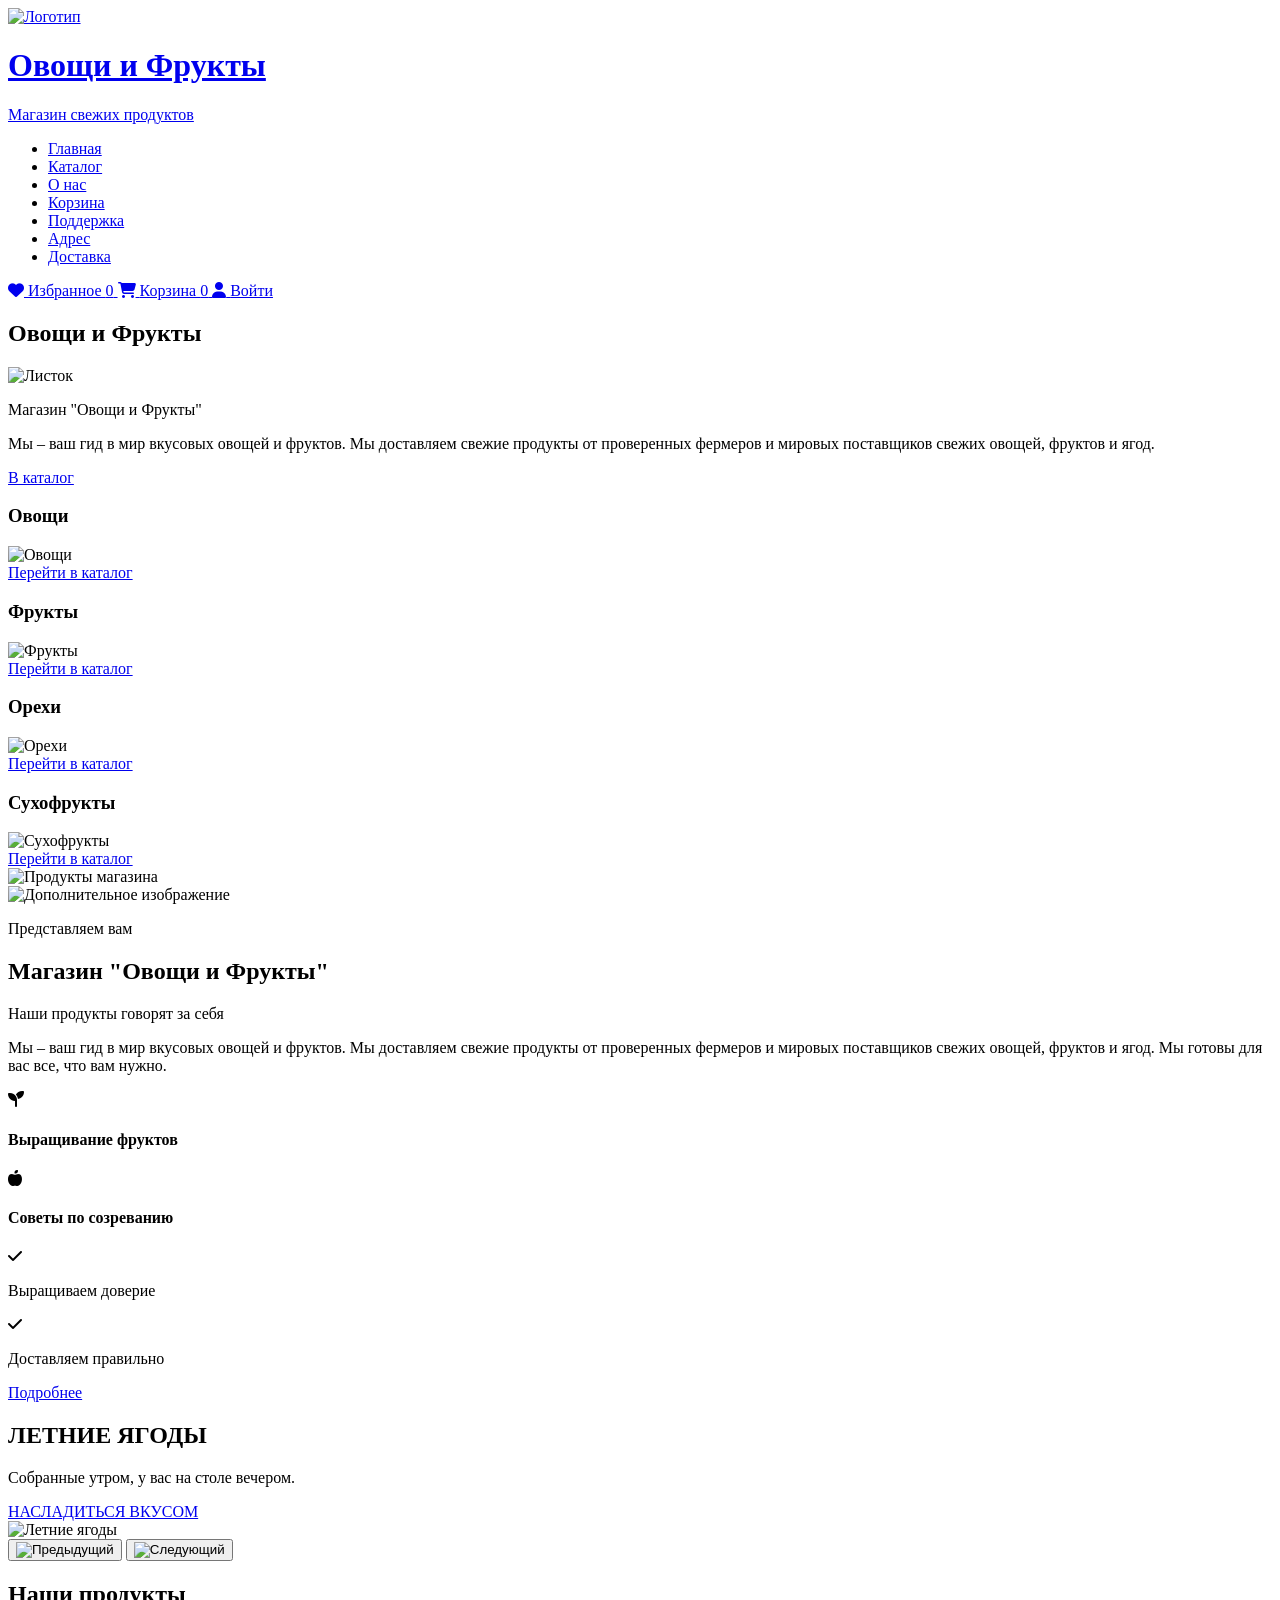
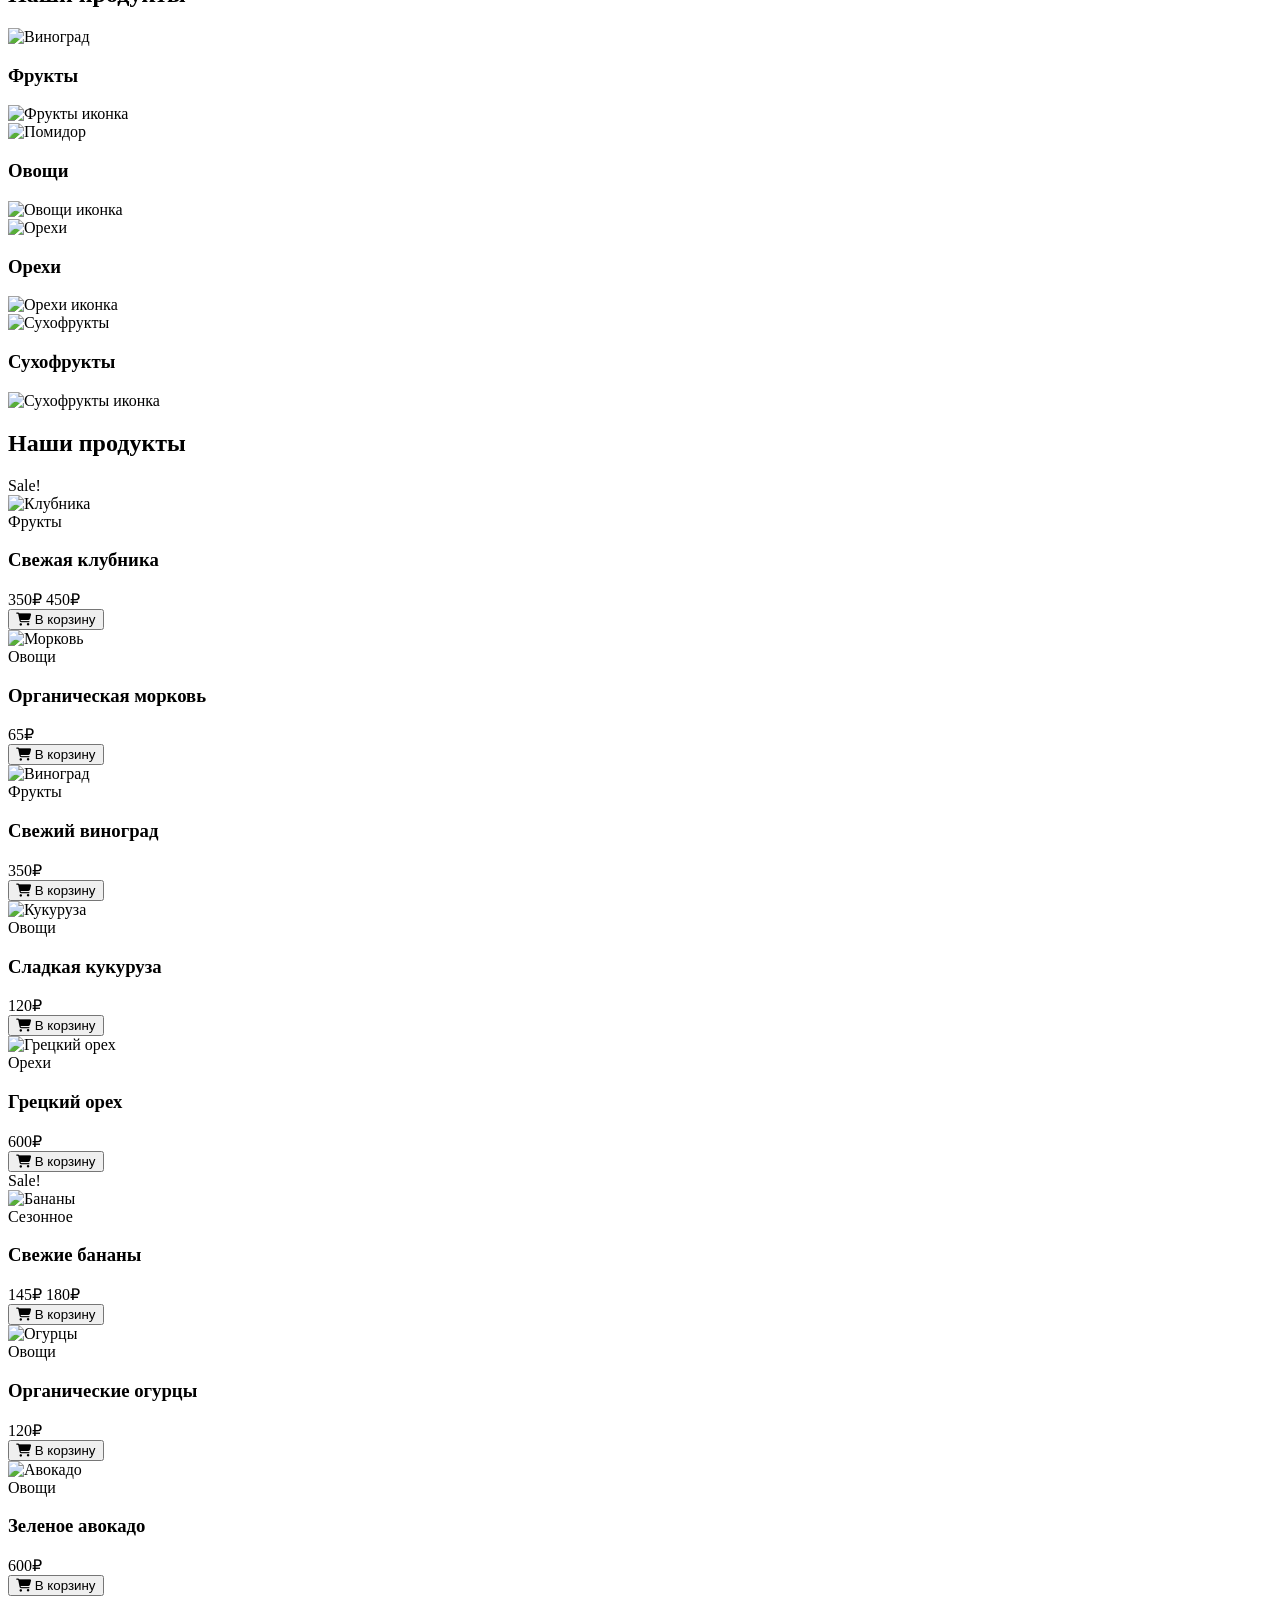
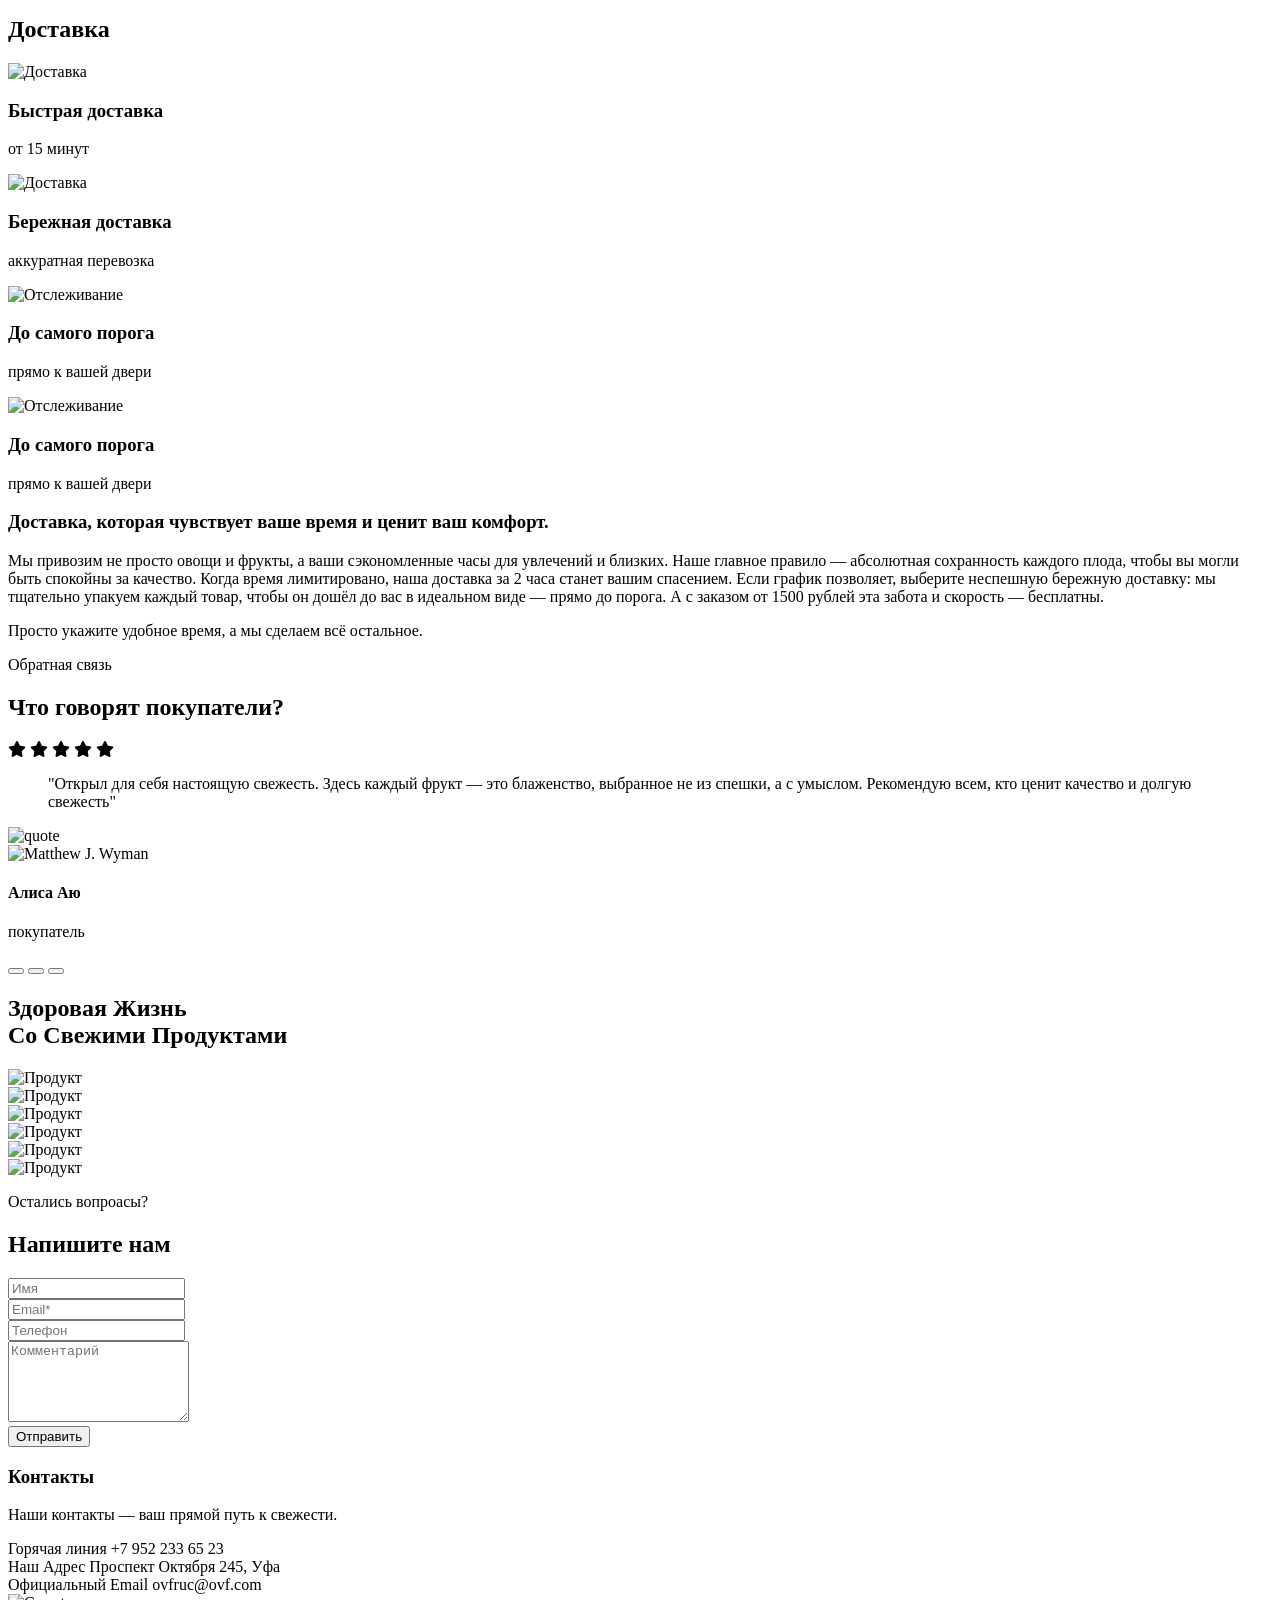
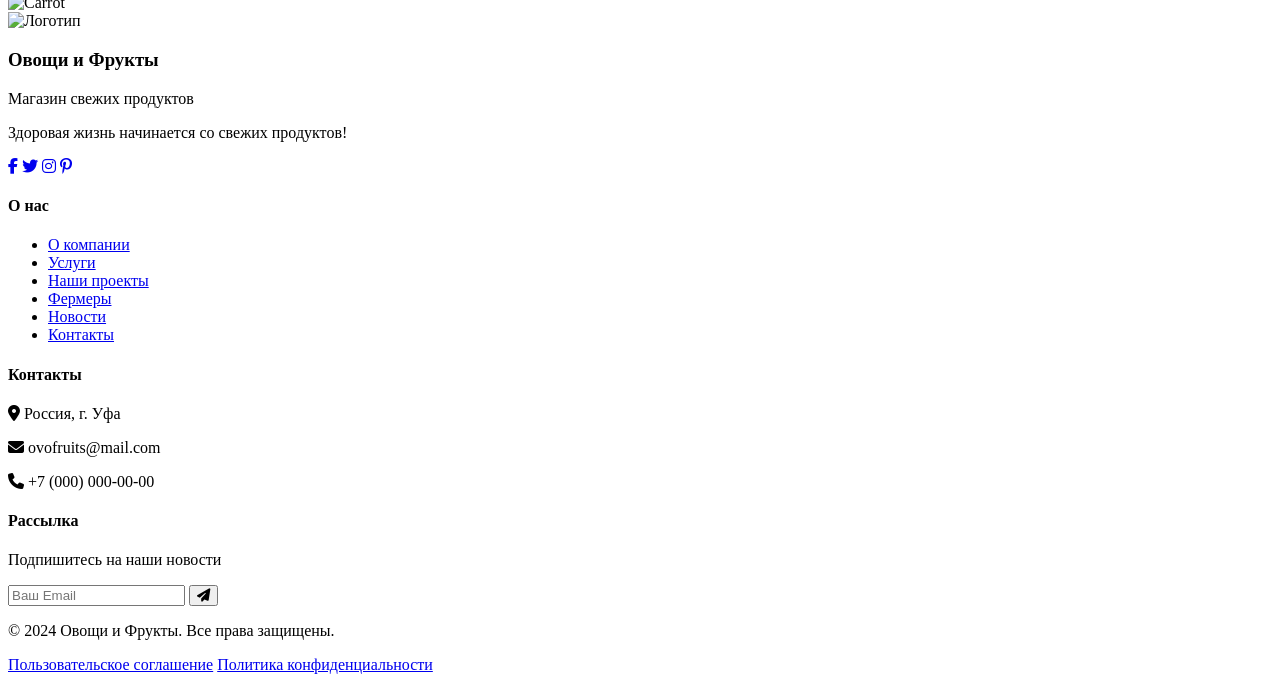
==== index.html @ 4b937d41 "Add files via upload" ====
<!DOCTYPE html>
<html lang="ru">

<head>
    <meta charset="UTF-8">
    <meta name="viewport" content="width=device-width, initial-scale=1.0">
    <title>Овощи и Фрукты - Магазин свежих продуктов</title>
    <link rel="stylesheet" href="css/style.css">
    
    <link rel="preconnect" href="https://fonts.googleapis.com">
    <link rel="preconnect" href="https://fonts.gstatic.com" crossorigin>
    <link
        href="https://fonts.googleapis.com/css2?family=Manrope:wght@300;400;500;600;700;800&family=Playfair+Display:wght@700&family=Caveat&family=Pacifico&family=IBM+Plex+Mono:ital,wght@1,500&family=Shadows+Into+Light+Two&family=Outfit:wght@400;500;600;700&family=JetBrains+Mono:wght@400;500;700&family=Literata:wght@600&display=swap"
        rel="stylesheet">
    <link rel="stylesheet" href="https://cdnjs.cloudflare.com/ajax/libs/font-awesome/6.4.0/css/all.min.css">
</head>

<body>
    <!-- Шапка сайта -->
    <header class="header">
        <div class="container">
            <!-- Верхняя панель с контактами
            <div class="top-bar">
                <div class="contact-info">
                    <div class="contact-item">
                        <div class="contact-icon">
                            <i class="fas fa-phone"></i>
                        </div>
                        <div class="contact-text">
                            <p class="contact-label">Call anytime</p>
                            <p class="contact-value">+7 (000) 000-00-00</p>
                        </div>
                    </div>

                    <div class="contact-item">
                        <div class="contact-icon">
                            <i class="fas fa-envelope"></i>
                        </div>
                        <div class="contact-text">
                            <p class="contact-label">Send email</p>
                            <p class="contact-value">ovofruits@mail.com</p>
                        </div>
                    </div>

                    <div class="contact-item">
                        <div class="contact-icon">
                            <i class="fas fa-map-marker-alt"></i>
                        </div>
                        <div class="contact-text">
                            <p class="contact-label">380 St Kilda Road</p>
                            <p class="contact-value">Россия, г. Уфа</p>
                        </div>
                    </div>
                </div>

                <div class="header-icons">
                    <a href="#" class="icon-link"><i class="fab fa-facebook-f"></i></a>
                    <a href="#" class="icon-link"><i class="fab fa-twitter"></i></a>
                    <a href="#" class="icon-link"><i class="fab fa-instagram"></i></a>
                    <a href="#" class="icon-link"><i class="fab fa-pinterest-p"></i></a>
                </div>
            </div> -->

             <!-- Основная навигация -->
            <div class="main-nav">
                <a href="index.html" class="logo">
                    <div class="logo-image">
                        <img src="img/logo.png" alt="Логотип">
                    </div>
                    <div class="logo-text">
                        <h1 class="logo-title">Овощи и Фрукты</h1>
                        <p class="logo-subtitle">Магазин свежих продуктов</p>
                    </div>
                </a>

                <nav class="nav-menu">
                    <ul>
                        <li><a href="index.html">Главная</a></li>
                        <li><a href="catalog.html" class="active">Каталог</a></li>
                        <li><a href="#">О нас</a></li>
                        <li><a href="#">Корзина</a></li>
                        <li><a href="#">Поддержка</a></li>
                        <li><a href="#">Адрес</a></li>
                        <li><a href="#">Доставка</a></li>
                    </ul>
                </nav>

                <div class="user-actions">
                    <a href="#" class="action-link">
                        <i class="fas fa-heart"></i>
                        <span>Избранное <span class="wishlist-count">0</span></span>
                    </a>
                    <a href="#" class="action-link">
                        <i class="fas fa-shopping-cart"></i>
                        <span>Корзина <span class="cart-count">0</span></span>
                    </a>
                    <a href="#" class="action-link">
                        <i class="fas fa-user"></i>
                        <span>Войти</span>
                    </a>
                </div>
            </div>
        </div>
           
    </header>

   <!-- Главный экран -->
<section class="hero">
    <div class="hero-image-overlay"></div>
    <div class="container">
        <div class="hero-content">
            <h2 class="hero-title">Овощи и Фрукты</h2>
            <div class="hero-decoration">
                <img src="img/leaf.png" alt="Листок" class="leaf">
            </div>
            <p class="hero-subtitle">Магазин "Овощи и Фрукты"</p>
            <p class="hero-description">
                Мы – ваш гид в мир вкусовых овощей и фруктов. Мы доставляем свежие продукты от проверенных фермеров
                и мировых поставщиков свежих овощей, фруктов и ягод.
            </p>
            <a href="catalog.html" class="btn btn-primary">В каталог</a>
        </div>
    </div>
    <div class="hero-decoration-line"></div>
</section>

    <!-- Категории товаров -->
    <section class="categories">
        <div class="container">
            <div class="category-grid">
                <div class="category-card">
                    <h3 class="category-title">Овощи</h3>
                    <div class="category-image">
                        <img src="img/ovoshi.png" alt="Овощи">
                    </div>
                    <a href="catalog.html" class="category-link">Перейти в каталог</a>
                </div>

                <div class="category-card">
                    <h3 class="category-title">Фрукты</h3>
                    <div class="category-image">
                        <img src="img/fructi.png" alt="Фрукты">
                    </div>
                    <a href="catalog.html" class="category-link">Перейти в каталог</a>
                </div>

                <div class="category-card">
                    <h3 class="category-title">Орехи</h3>
                    <div class="category-image">
                        <img src="img/orehi.png" alt="Орехи">
                    </div>
                    <a href="catalog.html" class="category-link">Перейти в каталог</a>
                </div>

                <div class="category-card">
                    <h3 class="category-title">Сухофрукты</h3>
                    <div class="category-image">
                        <img src="img/suhofructi.png" alt="Сухофрукты">
                    </div>
                    <a href="catalog.html" class="category-link">Перейти в каталог</a>
                </div>
            </div>
        </div>
    </section>

    <!-- Раздел "Магазин Овощи и Фрукты" -->
    <section class="about-shop">
        <div class="container">
            <div class="about-shop-content">
                <div class="about-images">
                    <div class="main-image">
                        <img src="img/entrance.png" alt="Продукты магазина">
                    </div>
                    <div class="secondary-image">
                        <img src="img/ent2.png" alt="Дополнительное изображение">
                    </div>
                </div>

                <div class="about-text">
                    <p class="pre-heading">Представляем вам</p>
                    <h2 class="section-title">Магазин "Овощи и Фрукты"</h2>
                    <p class="sub-heading">Наши продукты говорят за себя</p>
                    <p class="description">
                        Мы – ваш гид в мир вкусовых овощей и фруктов. Мы доставляем свежие продукты от проверенных
                        фермеров и мировых поставщиков свежих овощей, фруктов и ягод. Мы готовы для вас все, что вам
                        нужно.
                    </p>

                    <div class="features">
                        <div class="feature">
                            <div class="feature-icon">
                                <i class="fas fa-seedling"></i>
                            </div>
                            <div class="feature-text">
                                <h4>Выращивание фруктов</h4>
                            </div>
                        </div>

                        <div class="feature">
                            <div class="feature-icon">
                                <i class="fas fa-apple-alt"></i>
                            </div>
                            <div class="feature-text">
                                <h4>Советы по созреванию</h4>
                            </div>
                        </div>
                    </div>

                    <div class="advantages">
                        <div class="advantage">
                            <div class="advantage-icon">
                                <i class="fas fa-check"></i>
                            </div>
                            <p>Выращиваем доверие</p>
                        </div>
                        <div class="advantage">
                            <div class="advantage-icon">
                                <i class="fas fa-check"></i>
                            </div>
                            <p>Доставляем правильно</p>
                        </div>
                    </div>

                    <a href="#" class="btn btn-secondary">Подробнее</a>
                </div>
            </div>
        </div>
    </section>

<!-- Слайдер "Летние ягоды" -->
<section class="berries-slider">
    <div class="container">
        <div class="slider-wrapper">
            <!-- Зеленая рамка -->
            <div class="slider-frame"></div>
            
            <!-- Красный блок с текстом -->
            <div class="slider-red-block">
                <h2 class="slider-title">ЛЕТНИЕ ЯГОДЫ</h2>
                <p class="slider-subtitle">Собранные утром, у вас на столе вечером.</p>
                <div class="slider-button">
                    <a href="#" class="slider-btn">НАСЛАДИТЬСЯ ВКУСОМ</a>
                </div>
            </div>
            
            <!-- Изображение ягод -->
            <div class="slider-image">
                <img src="img/yafody.png" alt="Летние ягоды">
            </div>
            
            <!-- Стрелки управления -->
            <button class="slider-arrow slider-arrow-left">
                <img src="img/arrow.png" alt="Предыдущий">
            </button>
            <button class="slider-arrow slider-arrow-right">
                <img src="img/arrow.png" alt="Следующий">
            </button>
            
            <!-- Точки навигации -->
            <div class="slider-dots">
                <span class="dot active"></span>
                <span class="dot"></span>
                <span class="dot"></span>
            </div>
        </div>
    </div>
</section>

    <!-- Наши продукты -->
<section class="our-products-categories">
    <div class="container">
        <h2 class="products-categories-title">Наши продукты</h2>

        <div class="products-categories-grid">
            <!-- Фрукты -->
            <div class="product-category-card" onclick="window.location.href='catalog_fruit.html'">
                <img src="img/our_fruit.png" alt="Виноград">
                <div class="category-overlay-top"></div>
                <div class="category-overlay">
                    <h3>Фрукты</h3>
                </div>
                <div class="category-icon-small">
                    <img src="img/виногр_иконка.png" alt="Фрукты иконка">
                </div>
            </div>

            <!-- Овощи -->
            <div class="product-category-card" onclick="window.location.href='catalog-vegetables.html'">
                <img src="img/our_veg.png" alt="Помидор">
                <div class="category-overlay-top"></div>
                <div class="category-overlay">
                    <h3>Овощи</h3>
                </div>
                <div class="category-icon-small">
                    <img src="img/помидор_иконка.png" alt="Овощи иконка">
                </div>
            </div>

            <!-- Орехи -->
            <div class="product-category-card" onclick="window.location.href='catalog_nuts.html'">
                <img src="img/our_nuts.png" alt="Орехи">
                <div class="category-overlay-top"></div>
                <div class="category-overlay">
                    <h3>Орехи</h3>
                </div>
                <div class="category-icon-small">
                    <img src="img/иконка_орех.png" alt="Орехи иконка">
                </div>
            </div>

            <!-- Сухофрукты -->
            <div class="product-category-card" onclick="window.location.href='catalog_dried.html'">
                <img src="img/our_df.png" alt="Сухофрукты">
                <div class="category-overlay-top"></div>
                <div class="category-overlay">
                    <h3>Сухофрукты</h3>
                </div>
                <div class="category-icon-small">
                    <img src="img/иконка_инжир_сушеный.png" alt="Сухофрукты иконка">
                </div>
            </div>
        </div>
    </div>
</section>

    

    <!-- Раздел "Товары недели" -->
<section class="our-products">
    <div class="container">
        <h2 class="section-title-large">Наши продукты</h2>

        <div class="products-grid">
            <!-- Продукт 1 -->
            <div class="product-card">
                <div class="product-badge">Sale!</div>
                <div class="product-image">
                    <img src="img/prod_strawberry.png" alt="Клубника">
                </div>
                <div class="product-category">Фрукты</div>
                <h3 class="product-name">Свежая клубника</h3>
                <div class="product-price">
                    <span class="current-price">350₽</span>
                    <span class="old-price">450₽</span>
                </div>
                <button class="btn-product" onclick="addToCart(1, 'Свежая клубника', 350)">
                    <i class="fas fa-shopping-cart"></i> В корзину
                </button>
            </div>

            <!-- Продукт 2 -->
            <div class="product-card">
                <div class="product-image">
                    <img src="img/prod_carr.png" alt="Морковь">
                </div>
                <div class="product-category">Овощи</div>
                <h3 class="product-name">Органическая морковь</h3>
                <div class="product-price">
                    <span class="current-price">65₽</span>
                </div>
                <button class="btn-product" onclick="addToCart(2, 'Органическая морковь', 65)">
                    <i class="fas fa-shopping-cart"></i> В корзину
                </button>
            </div>

            <!-- Продукт 3 -->
            <div class="product-card">
                <div class="product-image">
                    <img src="img/prod_grape.png" alt="Виноград">
                </div>
                <div class="product-category">Фрукты</div>
                <h3 class="product-name">Свежий виноград</h3>
                <div class="product-price">
                    <span class="current-price">350₽</span>
                </div>
                <button class="btn-product" onclick="addToCart(3, 'Свежий виноград', 350)">
                    <i class="fas fa-shopping-cart"></i> В корзину
                </button>
            </div>

            <!-- Продукт 4 -->
            <div class="product-card">
                <div class="product-image">
                    <img src="img/prod_kukuruz.png" alt="Кукуруза">
                </div>
                <div class="product-category">Овощи</div>
                <h3 class="product-name">Сладкая кукуруза</h3>
                <div class="product-price">
                    <span class="current-price">120₽</span>
                </div>
                <button class="btn-product" onclick="addToCart(4, 'Сладкая кукуруза', 120)">
                    <i class="fas fa-shopping-cart"></i> В корзину
                </button>
            </div>

            <!-- Продукт 5 -->
            <div class="product-card">
                <div class="product-image">
                    <img src="img/prod_nut.png" alt="Грецкий орех">
                </div>
                <div class="product-category">Орехи</div>
                <h3 class="product-name">Грецкий орех</h3>
                <div class="product-price">
                    <span class="current-price">600₽</span>
                </div>
                <button class="btn-product" onclick="addToCart(5, 'Грецкий орех', 600)">
                    <i class="fas fa-shopping-cart"></i> В корзину
                </button>
            </div>

            <!-- Продукт 6 -->
            <div class="product-card">
                <div class="product-badge">Sale!</div>
                <div class="product-image">
                    <img src="img/prod_banana.png" alt="Бананы">
                </div>
                <div class="product-category">Сезонное</div>
                <h3 class="product-name">Свежие бананы</h3>
                <div class="product-price">
                    <span class="current-price">145₽</span>
                    <span class="old-price">180₽</span>
                </div>
                <button class="btn-product" onclick="addToCart(6, 'Свежие бананы', 145)">
                    <i class="fas fa-shopping-cart"></i> В корзину
                </button>
            </div>

            <!-- Продукт 7 -->
            <div class="product-card">
                <div class="product-image">
                    <img src="img/prod_cucumber.png" alt="Огурцы">
                </div>
                <div class="product-category">Овощи</div>
                <h3 class="product-name">Органические огурцы</h3>
                <div class="product-price">
                    <span class="current-price">120₽</span>
                </div>
                <button class="btn-product" onclick="addToCart(7, 'Органические огурцы', 120)">
                    <i class="fas fa-shopping-cart"></i> В корзину
                </button>
            </div>

            <!-- Продукт 8 -->
            <div class="product-card">
                <div class="product-image">
                    <img src="img/prod_avak.png" alt="Авокадо">
                </div>
                <div class="product-category">Овощи</div>
                <h3 class="product-name">Зеленое авокадо</h3>
                <div class="product-price">
                    <span class="current-price">600₽</span>
                </div>
                <button class="btn-product" onclick="addToCart(8, 'Зеленое авокадо', 600)">
                    <i class="fas fa-shopping-cart"></i> В корзину
                </button>
            </div>
        </div>
    </div>
</section>


    <!-- Раздел "Доставка" -->
    <section class="delivery">
        <div class="container">
            <h2 class="section-title-decorative">Доставка</h2>

            <div class="delivery-content">
                <div class="delivery-features">
                    <div class="delivery-feature">
                        <div class="feature-icon-large">
                            <img src="img/dost3.png" alt="Доставка">
                        </div>
                        <div class="feature-text-box">
                            <h3>Быстрая доставка</h3>
                            <p>от 15 минут</p>
                        </div>
                    </div>

                    <div class="delivery-feature">
                        <div class="feature-icon-large">
                            <img src="img/dost1.png" alt="Доставка">
                        </div>
                        <div class="feature-text-box">
                            <h3>Бережная доставка</h3>
                            <p>аккуратная перевозка</p>
                        </div>
                    </div>

                    <div class="delivery-feature">
                        <div class="feature-icon-large">
                            <img src="img/dost2.png" alt="Отслеживание">
                        </div>
                        <div class="feature-text-box">
                            <h3>До самого порога</h3>
                            <p>прямо к вашей двери</p>
                        </div>
                    </div>
                    <div class="delivery-feature">
                        <div class="feature-icon-large">
                            <img src="img/dost4.png" alt="Отслеживание">
                        </div>
                        <div class="feature-text-box">
                            <h3>До самого порога</h3>
                            <p>прямо к вашей двери</p>
                        </div>
                    </div>
                </div>

                <div class="delivery-description">
                    <h3>Доставка, которая чувствует ваше время и ценит ваш комфорт.</h3>
                    <p>
                        Мы привозим не просто овощи и фрукты, а ваши сэкономленные часы для увлечений и близких.
                        Наше главное правило — абсолютная сохранность каждого плода, чтобы вы могли быть спокойны за
                        качество.
                        Когда время лимитировано, наша доставка за 2 часа станет вашим спасением.
                        Если график позволяет, выберите неспешную бережную доставку: мы тщательно упакуем каждый товар,
                        чтобы он дошёл до вас в идеальном виде — прямо до порога.
                        А с заказом от 1500 рублей эта забота и скорость — бесплатны.
                    </p>

                    <div class="delivery-cta">
                        <p>Просто укажите удобное время, а мы сделаем всё остальное.</p>
                    </div>
                </div>
            </div>
        </div>
    </section>

   <!-- Отзывы покупателей -->
<section class="testimonials">
    <div class="container">
        <p class="testimonials-subtitle">Обратная связь</p>
        <h2 class="testimonials-title">Что говорят покупатели?</h2>

        <div class="testimonial-carousel">
            <div class="testimonial-card">
                <div class="testimonial-content">
                    <div class="testimonial-rating">
                        <i class="fas fa-star"></i>
                        <i class="fas fa-star"></i>
                        <i class="fas fa-star"></i>
                        <i class="fas fa-star"></i>
                        <i class="fas fa-star"></i>
                    </div>
                    
                    <blockquote class="testimonial-text">
                        "Открыл для себя настоящую свежесть. Здесь каждый фрукт — это блаженство, выбранное не из спешки, а с умыслом. Рекомендую всем, кто ценит качество и долгую свежесть"
                    </blockquote>

                    <div class="testimonial-quote-icon">
                        <img src="img/quote.png" alt="quote">
                    </div>
                    
                    <div class="testimonial-author">
                        <img src="img/otzyv.png" alt="Matthew J. Wyman" class="author-image">
                        <h4 class="author-name">Алиса Аю</h4>
                        <p class="author-role">покупатель</p>
                    </div>
                </div>
            </div>

            <div class="testimonial-controls">
                <button class="control-dot active"></button>
                <button class="control-dot"></button>
                <button class="control-dot"></button>
            </div>
        </div>
    </div>
</section>

    <!-- Здоровая жизнь -->
    <section class="healthy-life">
        <div class="container">
            <h2 class="healthy-title">Здоровая Жизнь<br>Со Свежими Продуктами</h2>

            <div class="healthy-gallery">
                <div class="gallery-item">
                    <img src="img/healthy_apple.png" alt="Продукт">
                </div>
                <div class="gallery-item">
                    <img src="img/healthy_blueberry.png" alt="Продукт">
                </div>
                <div class="gallery-item">
                    <img src="img/healthy_cabbage.png" alt="Продукт">
                </div>
                <div class="gallery-item">
                    <img src="img/healthy_kukurz.png" alt="Продукт">
                </div>
                <div class="gallery-item">
                    <img src="img/healthy_orange.png" alt="Продукт">
                </div>
                <div class="gallery-item">
                    <img src="img/healthy_strawberry.png" alt="Продукт">
                </div>
            </div>
        </div>
    </section>

<!-- Контактная форма -->
<section class="contact">
    <div class="container">
        <div class="contact-wrapper">
            <!-- Левая часть с формой -->
            <div class="contact-form-box">
                <p class="contact-subtitle">Остались вопроасы?</p>
                <h2 class="contact-title">Напишите нам</h2>

                <form class="contact-form">
                    <div class="form-group">
                        <input type="text" placeholder="Имя" class="form-input">
                    </div>
                    
                    <div class="form-row">
                        <div class="form-group">
                            <input type="email" placeholder="Email*" class="form-input" required>
                        </div>
                        <div class="form-group">
                            <input type="tel" placeholder="Телефон" class="form-input">
                        </div>
                    </div>
                    
                    <div class="form-group">
                        <textarea placeholder="Комментарий" class="form-textarea" rows="5"></textarea>
                    </div>
                    
                    <button type="submit" class="btn-submit">Отправить</button>
                </form>
            </div>

            <!-- Правая часть с контактами (зеленый фон) -->
            <div class="contact-info-box">
                <div class="contact-info-content">
                    <h3 class="info-title">Контакты</h3>
                    <p class="info-description">Наши контакты — ваш прямой путь к свежести.</p>
                    
                    <div class="info-details">
                        <div class="info-item">
                            <span class="info-label">Горячая линия</span>
                            <span class="info-value">+7 952 233 65 23</span>
                        </div>
                        
                        <div class="info-item">
                            <span class="info-label">Наш Адрес</span>
                            <span class="info-value">Проспект Октября 245, Уфа</span>
                        </div>
                        
                        <div class="info-item">
                            <span class="info-label">Официальный Email</span>
                            <span class="info-value">ovfruc@ovf.com</span>
                        </div>
                    </div>
                </div>
                
                <!-- Декоративная морковка -->
                <div class="contact-decoration-carrot">
                    <img src="img//cont_carrot.png" alt="Carrot" class="carrot-image">
                </div>
                
               
            </div>
        </div>
    </div>
</section>


    <!-- Подвал -->
    <footer class="footer">
        <div class="container">
            <div class="footer-content">
                <div class="footer-section">
                    <div class="footer-logo">
                        <div class="logo-image-small">
                            <img src="img/logo.png" alt="Логотип">
                        </div>
                        <div class="logo-text-footer">
                            <h3>Овощи и Фрукты</h3>
                            <p>Магазин свежих продуктов</p>
                        </div>
                    </div>
                    <p class="footer-description">
                        Здоровая жизнь начинается со свежих продуктов!
                    </p>
                    <div class="social-icons">
                        <a href="#"><i class="fab fa-facebook-f"></i></a>
                        <a href="#"><i class="fab fa-twitter"></i></a>
                        <a href="#"><i class="fab fa-instagram"></i></a>
                        <a href="#"><i class="fab fa-pinterest-p"></i></a>
                    </div>
                </div>

                <div class="footer-section">
                    <h4>О нас</h4>
                    <ul class="footer-menu">
                        <li><a href="#">О компании</a></li>
                        <li><a href="#">Услуги</a></li>
                        <li><a href="#">Наши проекты</a></li>
                        <li><a href="#">Фермеры</a></li>
                        <li><a href="#">Новости</a></li>
                        <li><a href="#">Контакты</a></li>
                    </ul>
                </div>

                <div class="footer-section">
                    <h4>Контакты</h4>
                    <div class="footer-contact">
                        <p><i class="fas fa-map-marker-alt"></i> Россия, г. Уфа</p>
                        <p><i class="fas fa-envelope"></i> ovofruits@mail.com</p>
                        <p><i class="fas fa-phone"></i> +7 (000) 000-00-00</p>
                    </div>
                </div>

                <div class="footer-section">
                    <h4>Рассылка</h4>
                    <p>Подпишитесь на наши новости</p>
                    <form class="newsletter-form">
                        <input type="email" placeholder="Ваш Email">
                        <button type="submit"><i class="fas fa-paper-plane"></i></button>
                    </form>
                </div>
            </div>

            <div class="footer-bottom">
                <p>&copy; 2024 Овощи и Фрукты. Все права защищены.</p>
                <div class="footer-links">
                    <a href="#">Пользовательское соглашение</a>
                    <a href="#">Политика конфиденциальности</a>
                </div>
            </div>
        </div>
    </footer>

    <script src="js/script.js"></script>
</body>

</html>
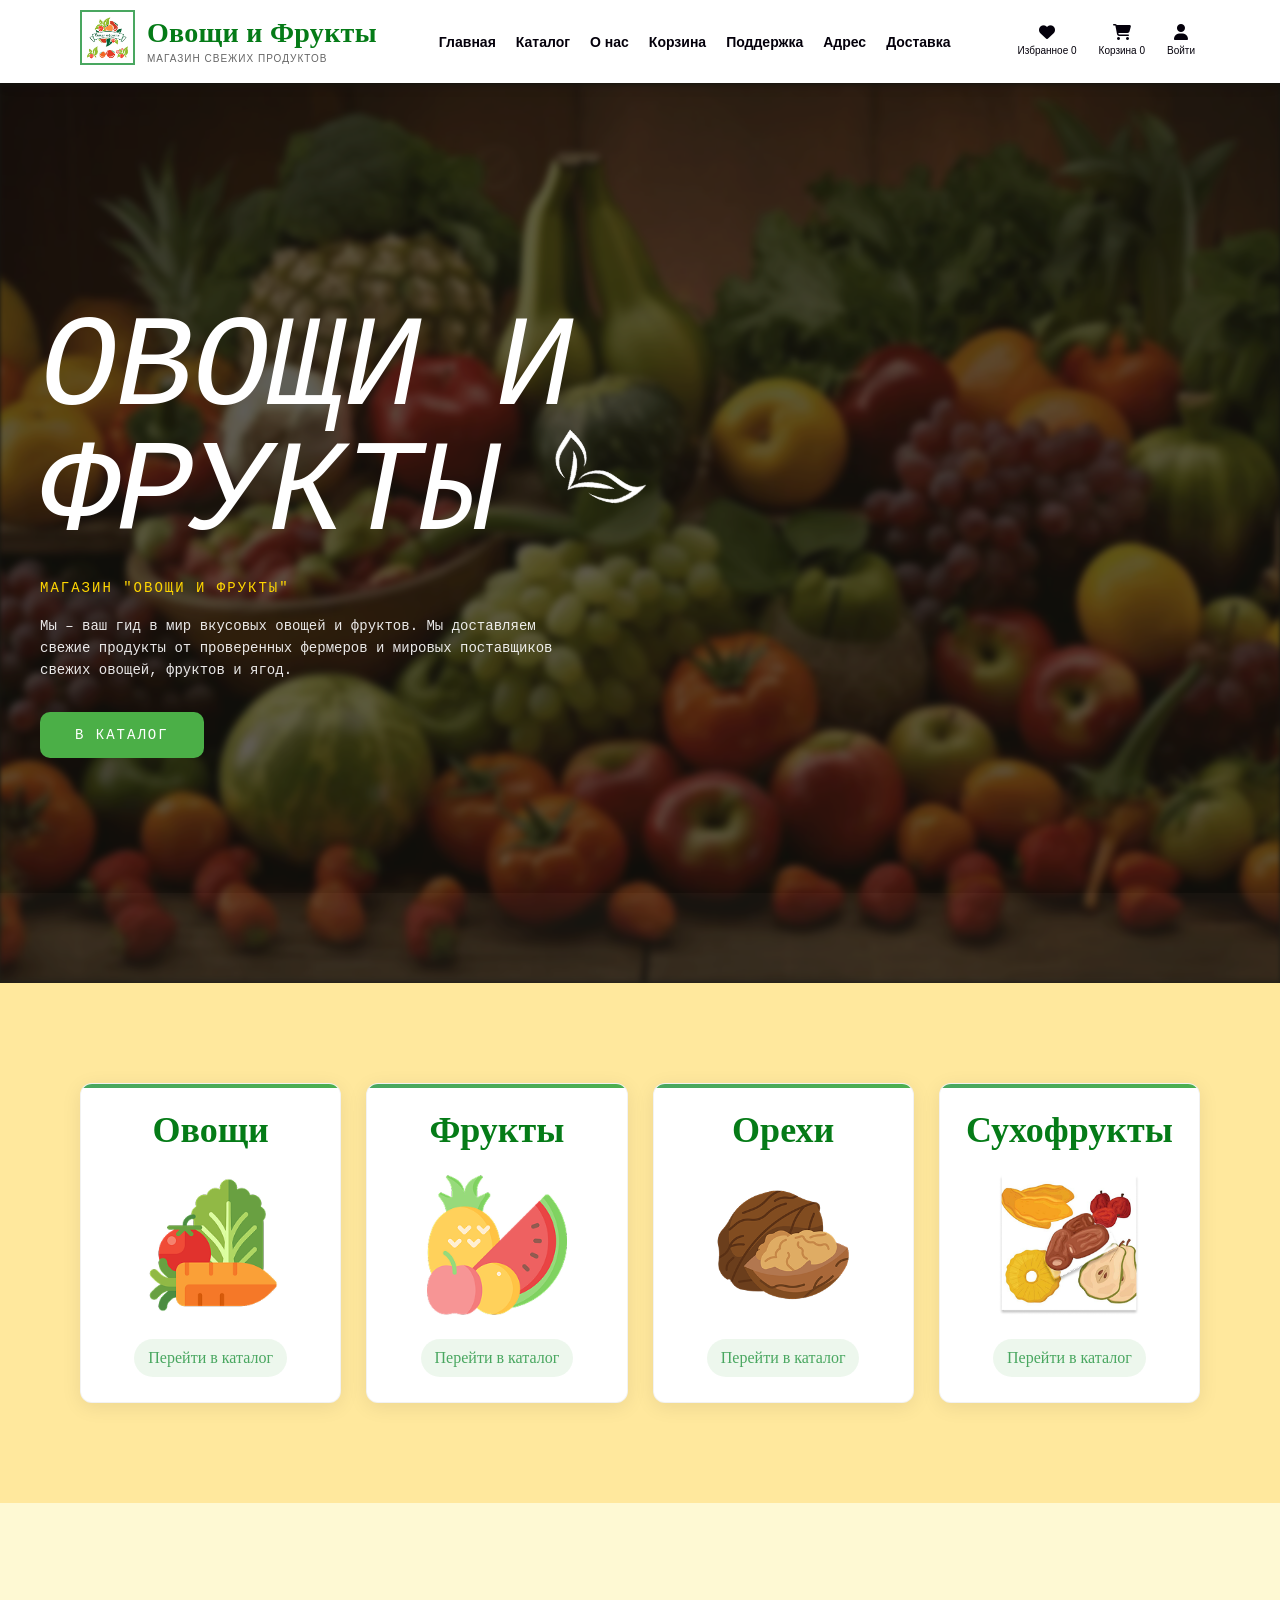
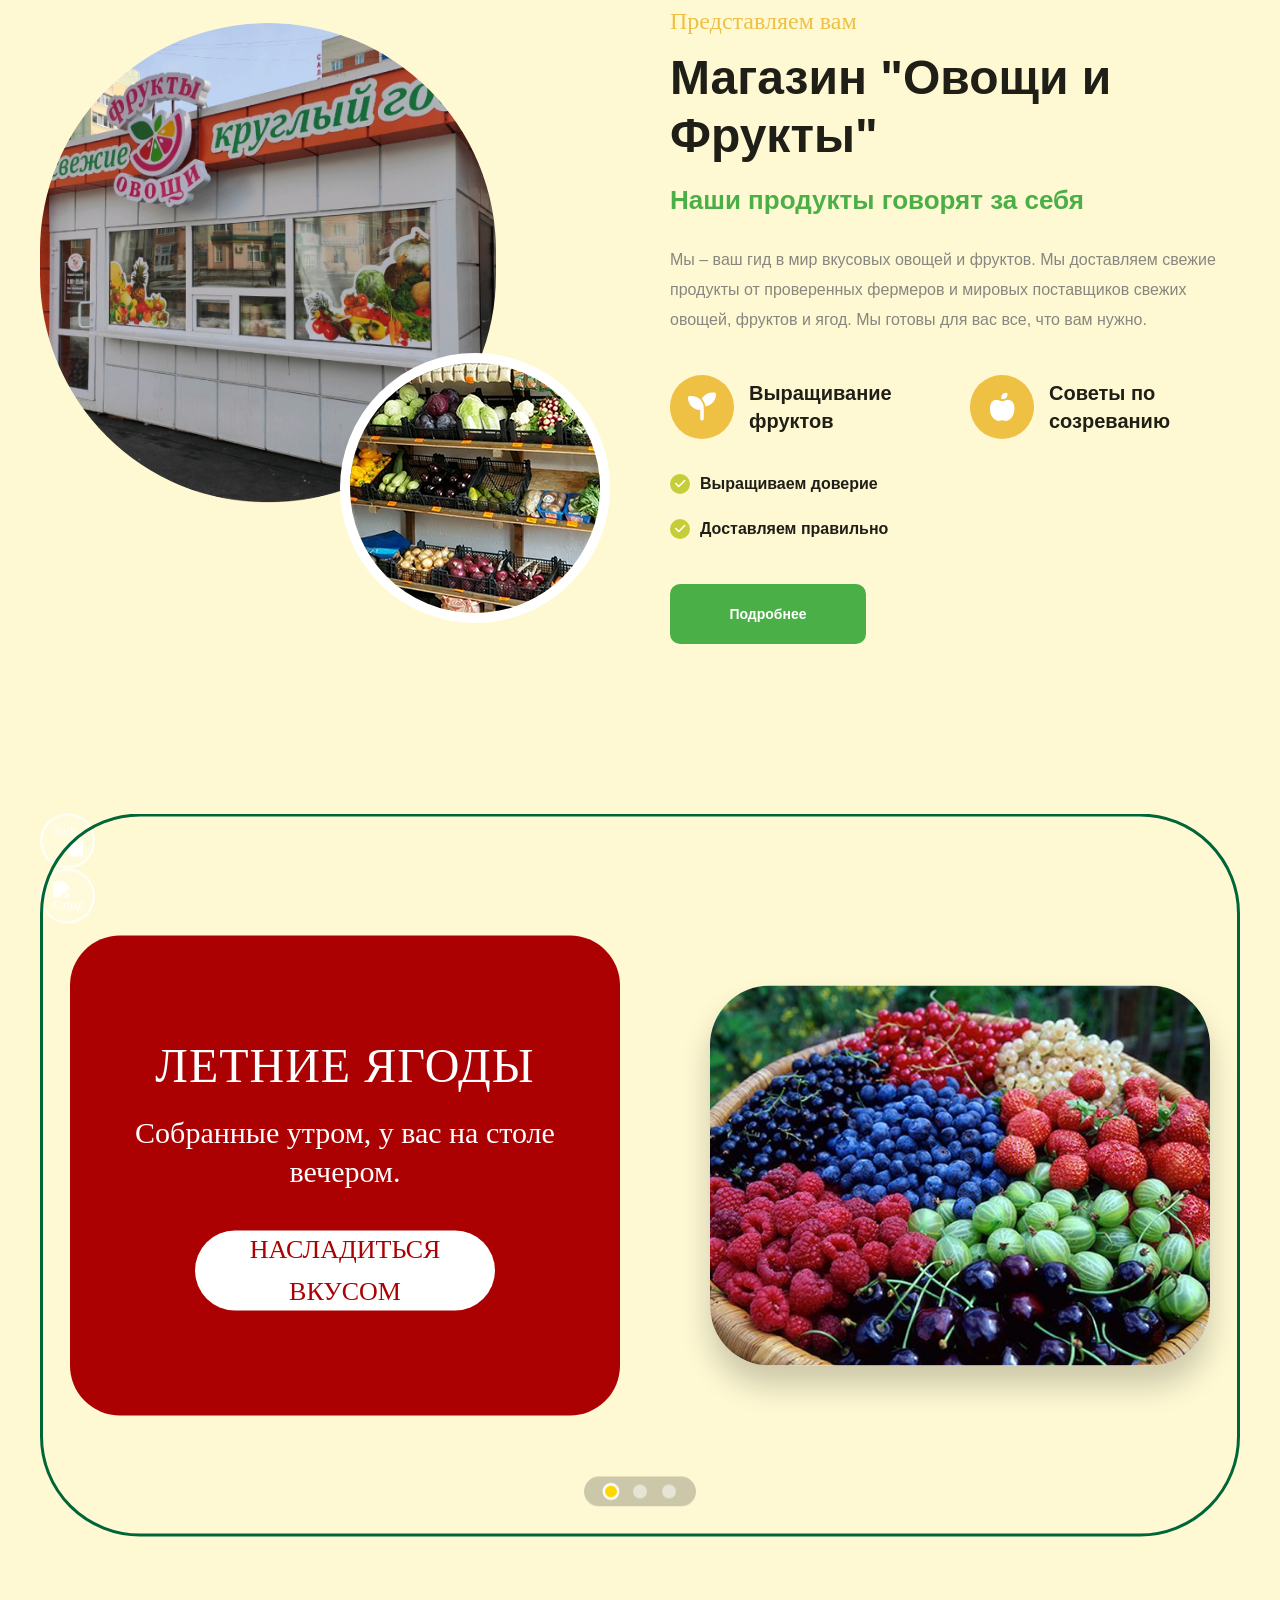
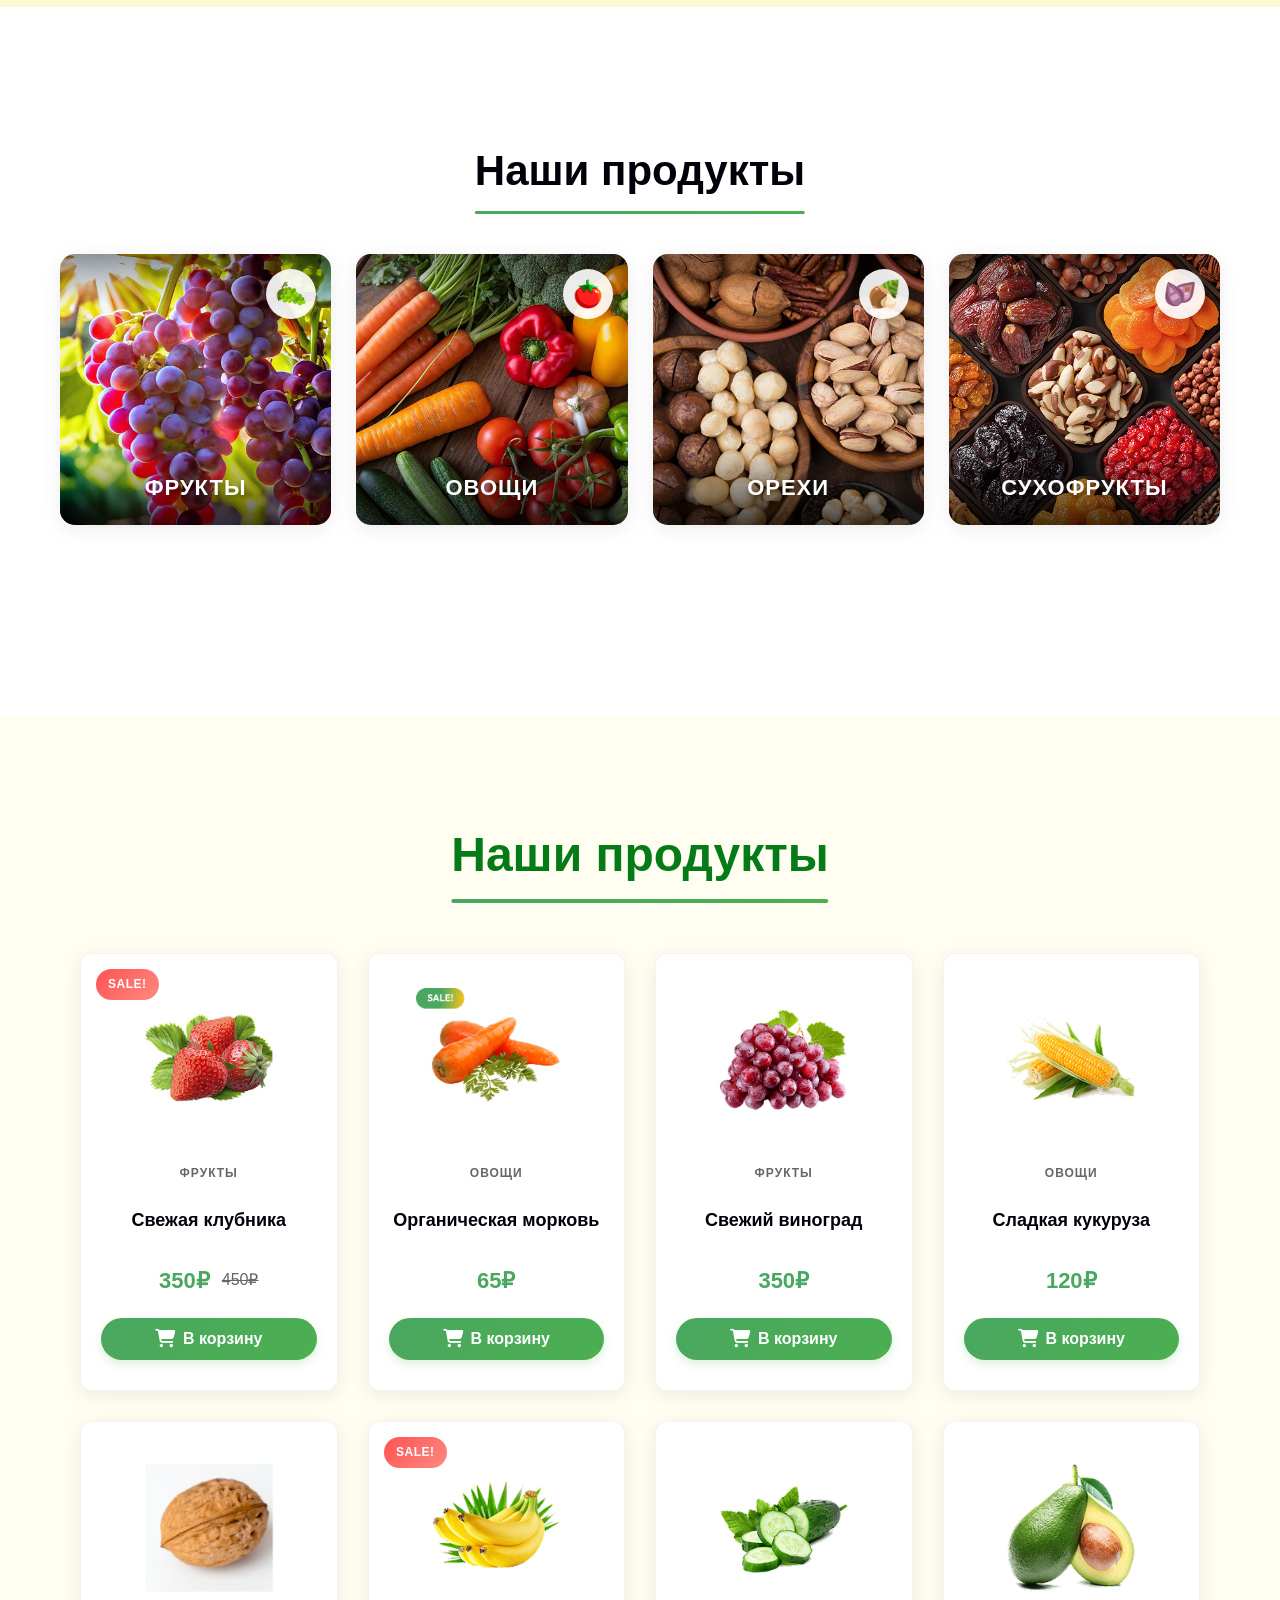
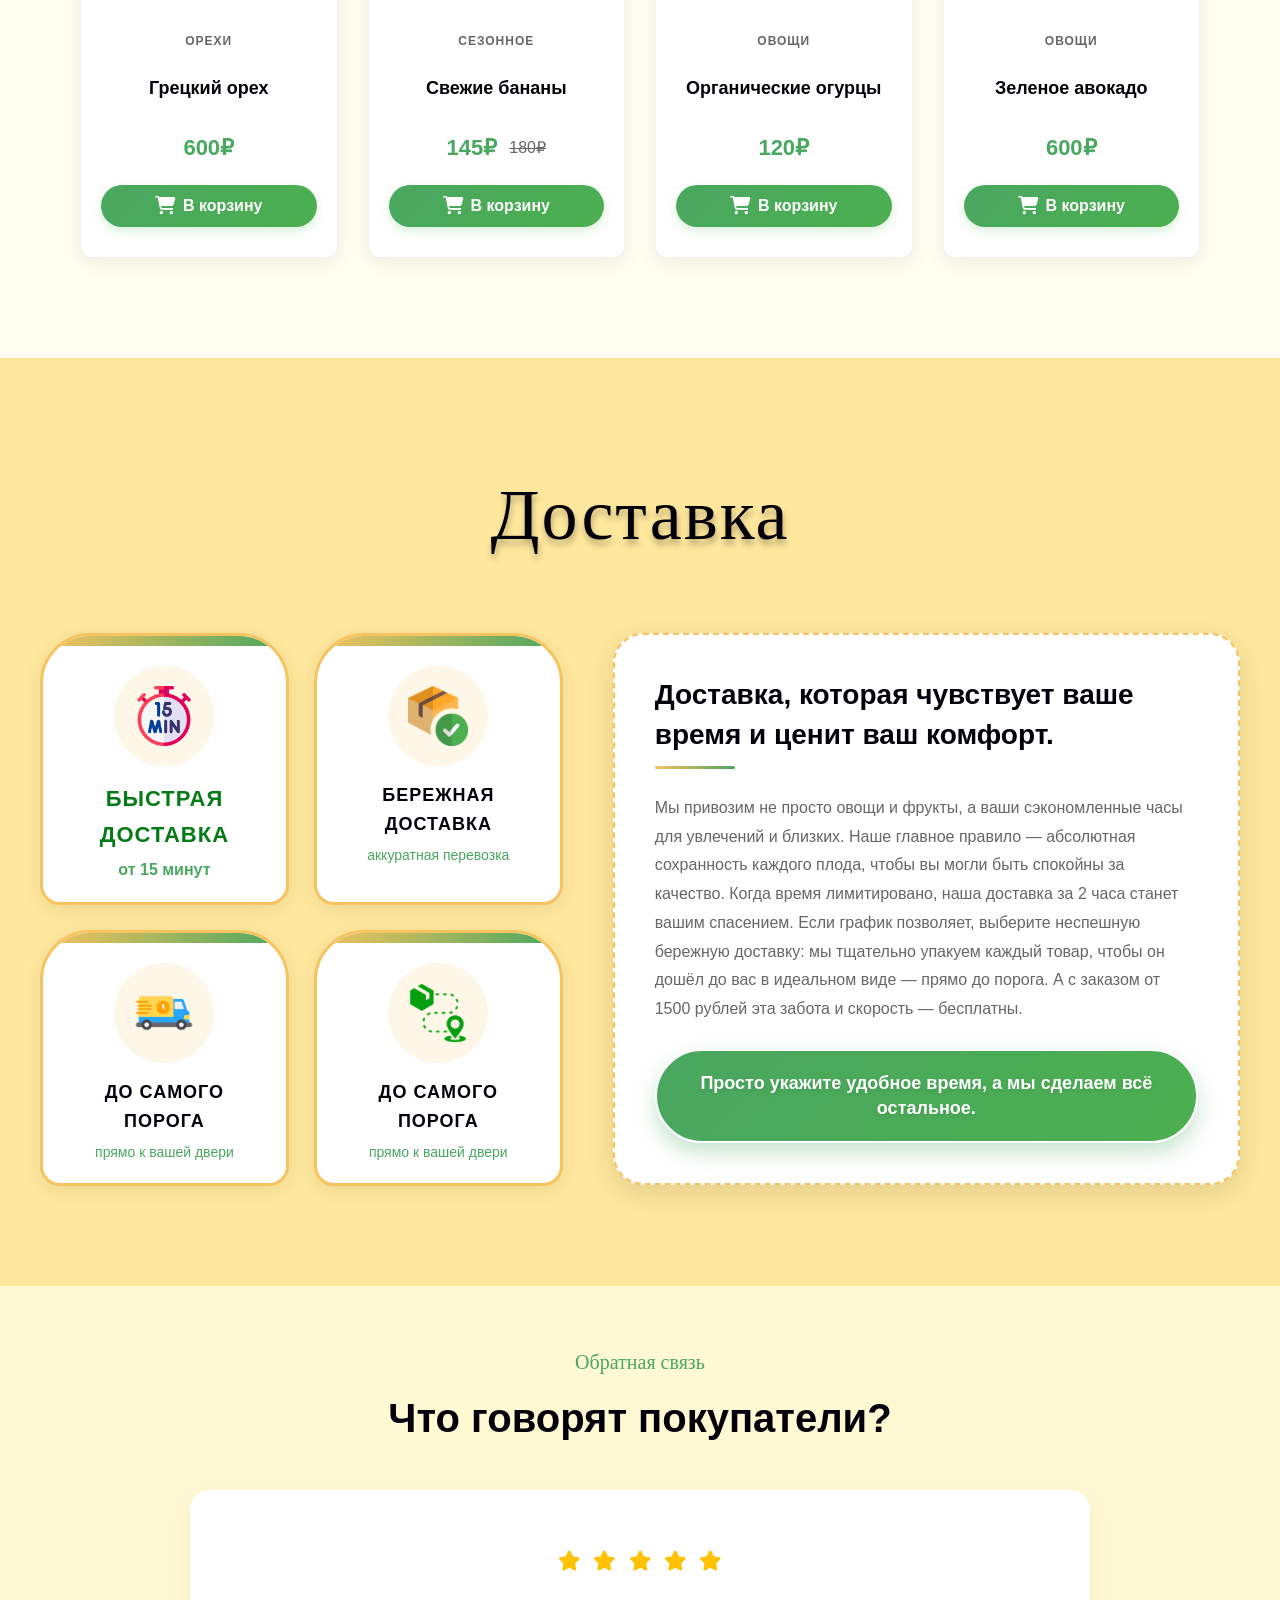
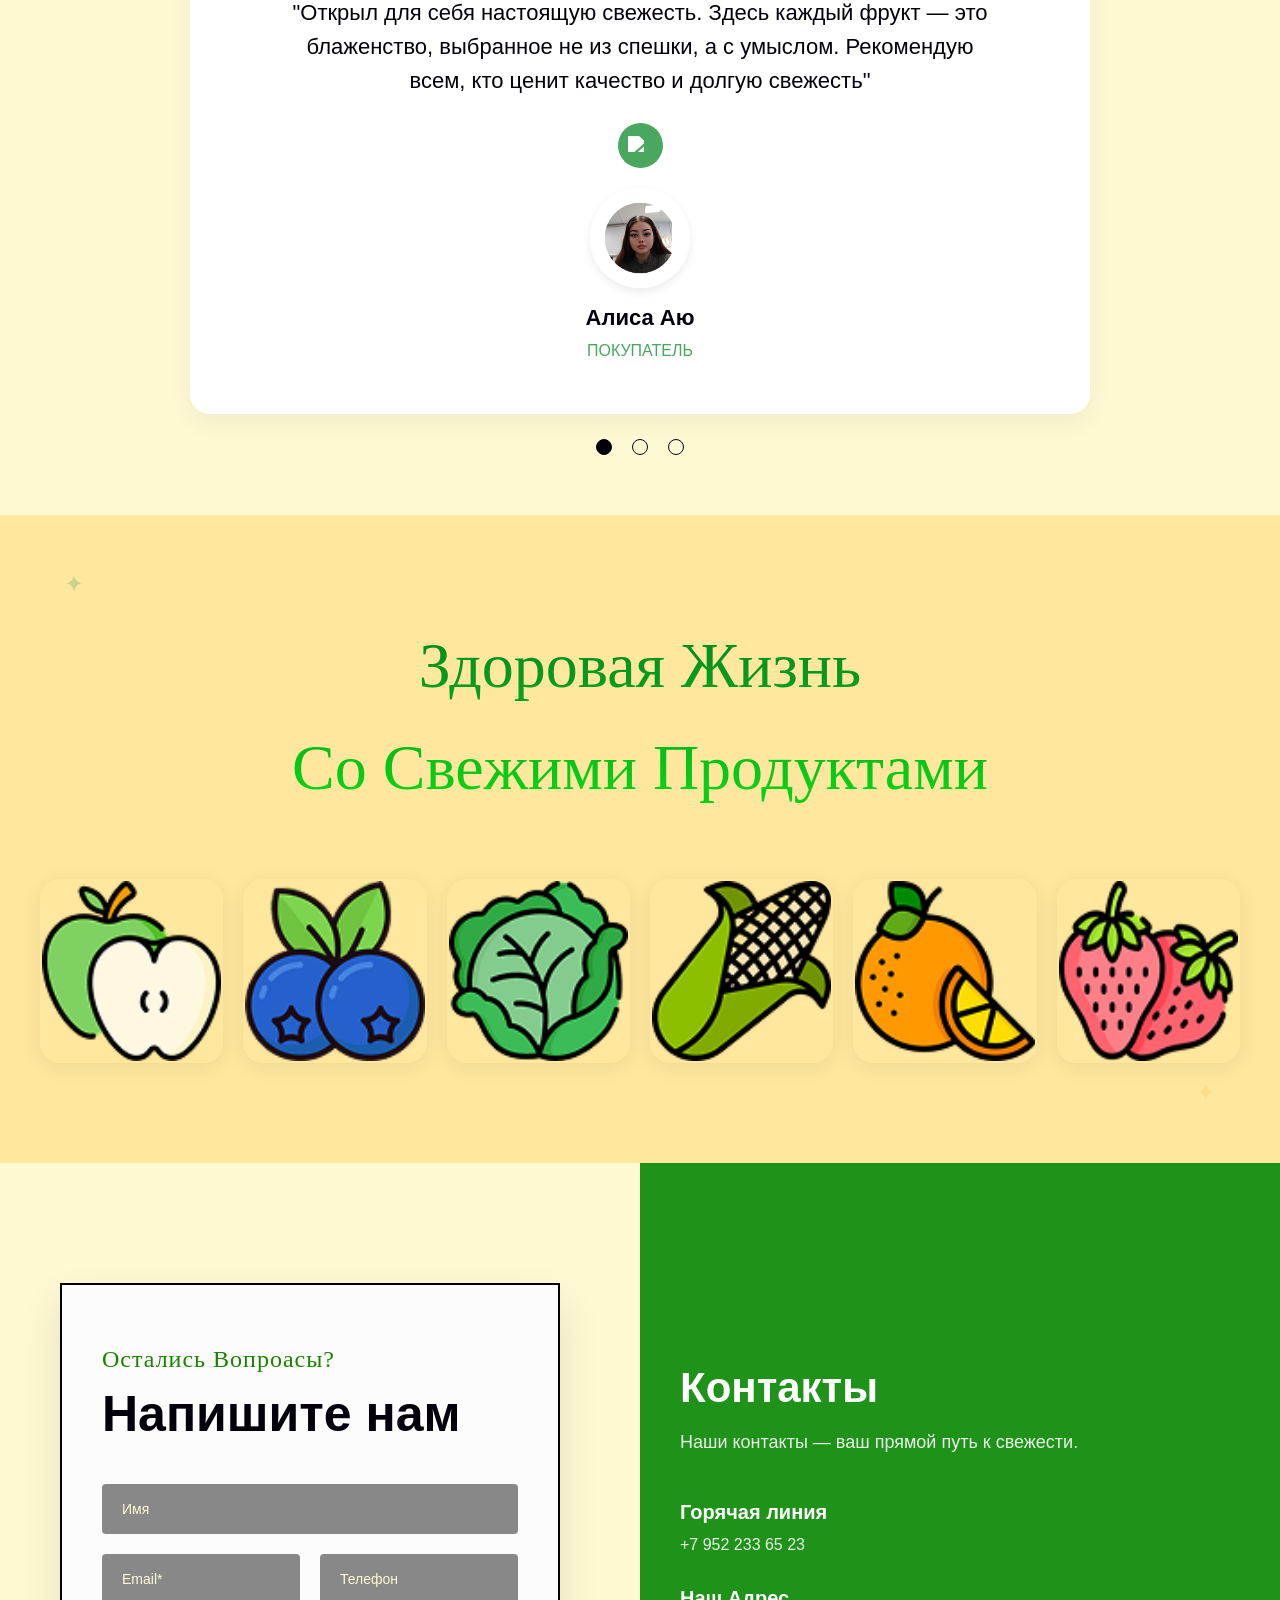
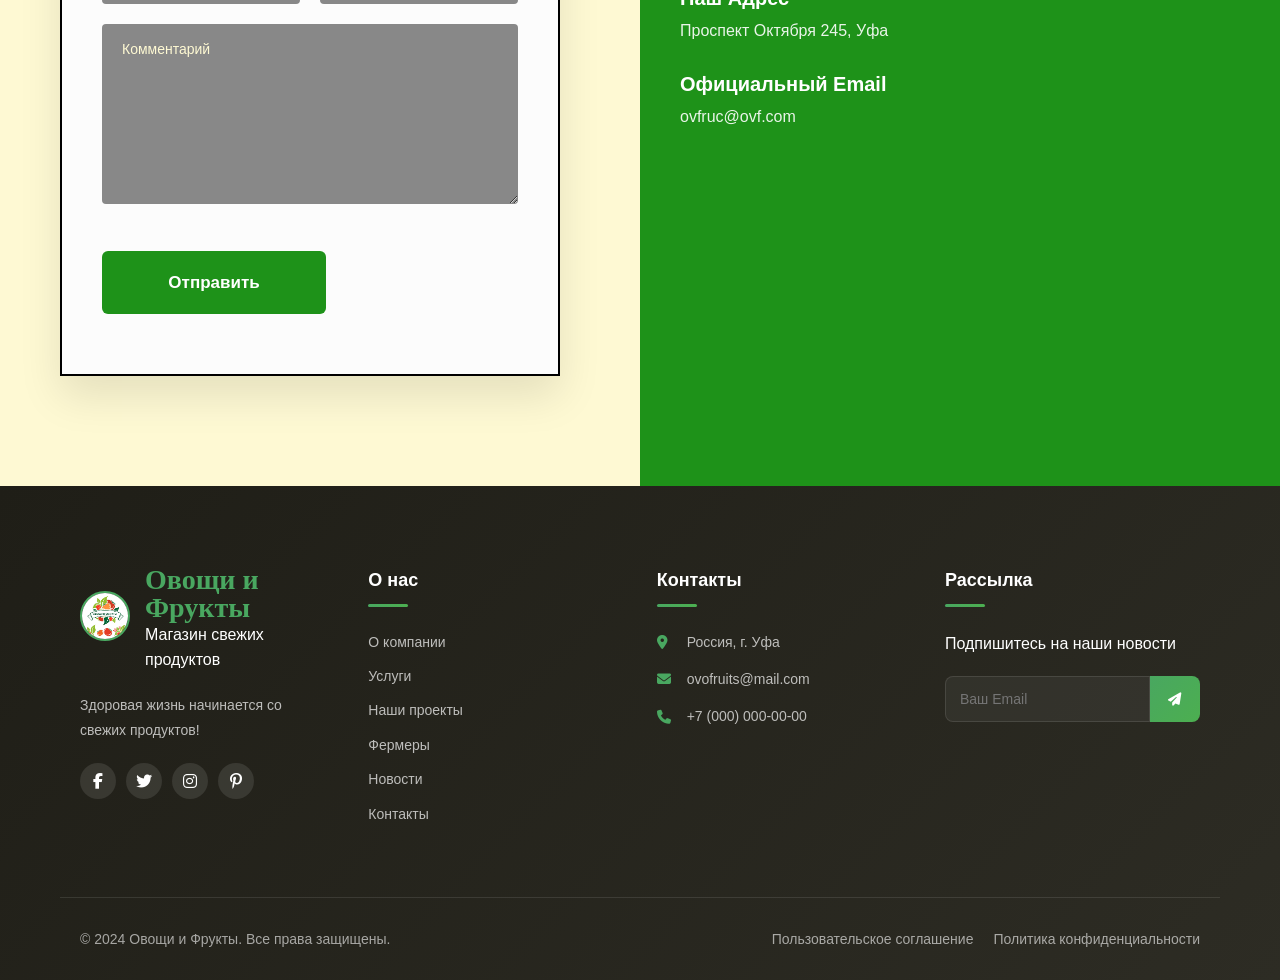
==== commit c326f3ac: "Add files via upload" ====
--- a/index.html
+++ b/index.html
@@ -348,6 +348,8 @@
                 </button>
             </div>
 
+            
+
             <!-- Продукт 2 -->
             <div class="product-card">
                 <div class="product-image">
--- a/css/style.css
+++ b/css/style.css
@@ -0,0 +1,3138 @@
+/* ===== СБРОС И БАЗОВЫЕ СТИЛИ ===== */
+* {
+    margin: 0;
+    padding: 0;
+    box-sizing: border-box;
+}
+
+:root {
+    --primary-green: #49A760;
+    --primary-green-light: #4CAF50;
+    --primary-green-dark: #057B17;
+    --accent-yellow: #F7C35F;
+    --accent-orange: #fce493;
+    --accent-red: #D32F2F;
+    --text-dark: #04000B;
+    --text-light: #666666;
+    --bg-light: #F9F9F7;
+    --bg-cream: #FFFEF0;
+    --bg-white: #FFFFFF;
+    --bg-accent: #ffe89d;
+    --border-radius: 12px;
+    --shadow-soft: 0 4px 20px rgba(0, 0, 0, 0.08);
+    --shadow-medium: 0 8px 30px rgba(0, 0, 0, 0.12);
+    --transition: all 0.3s ease;
+}
+
+body {
+    font-family: "Manrope", sans-serif;
+    color: var(--text-dark);
+    background-color: var(--bg-white);
+    line-height: 1.6;
+    overflow-x: hidden;
+}
+
+.container {
+    max-width: 1200px;
+    margin: 0 auto;
+    padding: 0 20px;
+}
+
+/* ===== ШАПКА ===== */
+.header {
+    background-color: var(--bg-white);
+    box-shadow: 0 2px 15px rgba(0, 0, 0, 0.06);
+    position: sticky;
+    top: 0;
+    z-index: 1000;
+    backdrop-filter: blur(10px);
+    background-color: rgba(255, 255, 255, 0.95);
+}
+
+.top-bar {
+    display: flex;
+    justify-content: space-between;
+    align-items: center;
+    padding: 12px 20px;
+    border-bottom: 1px solid #eaeaea;
+}
+
+.contact-info {
+    display: flex;
+    gap: 30px;
+}
+
+.contact-item {
+    display: flex;
+    align-items: center;
+    gap: 12px;
+    transition: var(--transition);
+}
+
+.contact-item:hover {
+    transform: translateY(-1px);
+}
+
+.contact-icon {
+    width: 36px;
+    height: 36px;
+    background: linear-gradient(135deg, var(--primary-green), var(--primary-green-light));
+    border-radius: 50%;
+    display: flex;
+    align-items: center;
+    justify-content: center;
+    color: white;
+    box-shadow: var(--shadow-soft);
+}
+
+.contact-label {
+    font-size: 12px;
+    color: var(--text-light);
+    font-weight: 500;
+}
+
+.contact-value {
+    font-size: 14px;
+    color: var(--text-dark);
+    font-weight: 600;
+}
+
+.header-icons {
+    display: flex;
+    gap: 12px;
+}
+
+.icon-link {
+    width: 40px;
+    height: 40px;
+    background-color: var(--bg-light);
+    border-radius: 50%;
+    display: flex;
+    align-items: center;
+    justify-content: center;
+    color: var(--text-dark);
+    text-decoration: none;
+    transition: var(--transition);
+}
+
+.icon-link:hover {
+    background: linear-gradient(135deg, var(--primary-green), var(--primary-green-light));
+    color: white;
+    transform: translateY(-2px);
+    box-shadow: var(--shadow-soft);
+}
+
+
+/* Основная навигация - УМЕНЬШЕНА ВЫСОТА */
+.main-nav {
+    display: flex;
+    justify-content: space-between;
+    align-items: center;
+    padding: 10px 20px; /* Было 20px */
+    min-height: 70px; /* Контролируем минимальную высоту */
+}
+
+/* Логотип - уменьшен */
+.logo {
+    display: flex;
+    align-items: center;
+    gap: 12px; /* Было 16px */
+    text-decoration: none;
+}
+
+.logo-image img {
+    width: 55px; /* Было 70px */
+    height: 55px; /* Было 70px */
+    border: 2px solid var(--primary-green); /* Было 3px */
+    padding: 2px; /* Было 3px */
+}
+
+.logo-title {
+    font-family: "Caveat", cursive;
+    font-size: 28px; /* Было 36px */
+    color: var(--primary-green-dark);
+    line-height: 1.2;
+    margin-bottom: 2px; /* Было 4px */
+    letter-spacing: 0.3px; /* Было 0.5px */
+}
+
+.logo-subtitle {
+    font-size: 10px; /* Было 12px */
+    color: var(--text-light);
+    font-weight: 500;
+    letter-spacing: 1px; /* Было 1.5px */
+    text-transform: uppercase;
+}
+
+/* Меню навигации - уменьшены отступы */
+.nav-menu ul {
+    display: flex;
+    list-style: none;
+    gap: 20px; /* Было 28px */
+}
+
+.nav-menu a {
+    text-decoration: none;
+    color: var(--text-dark);
+    font-weight: 600;
+    font-size: 14px; /* Было 16px */
+    padding: 5px 0; /* Было 8px 0 */
+    position: relative;
+    transition: var(--transition);
+}
+
+.nav-menu a::after {
+    content: '';
+    position: absolute;
+    bottom: 0;
+    left: 0;
+    width: 0;
+    height: 2px;
+    background: linear-gradient(90deg, var(--primary-green), var(--primary-green-light));
+    transition: width 0.3s ease;
+}
+
+/* Действия пользователя - уменьшены */
+.user-actions {
+    display: flex;
+    gap: 12px; /* Было 20px */
+}
+
+.action-link {
+    display: flex;
+    flex-direction: column;
+    align-items: center;
+    text-decoration: none;
+    color: var(--text-dark);
+    font-size: 10px; /* Было 12px */
+    transition: var(--transition);
+    padding: 5px; /* Было 8px */
+    border-radius: 6px; /* Было 8px */
+}
+
+.action-link:hover {
+    background-color: var(--bg-light);
+    transform: translateY(-2px);
+}
+
+.action-link i {
+    font-size: 16px; /* Было 20px */
+    margin-bottom: 3px; /* Было 6px */
+    transition: var(--transition);
+}
+
+.action-link:hover i {
+    transform: scale(1.1);
+}
+
+/* Верхняя панель - тоже уменьшаем для пропорциональности */
+.top-bar {
+    display: flex;
+    justify-content: space-between;
+    align-items: center;
+    padding: 8px 20px; /* Было 12px 20px */
+    border-bottom: 1px solid #eaeaea;
+}
+
+.contact-info {
+    display: flex;
+    gap: 20px; /* Было 30px */
+}
+
+.contact-item {
+    display: flex;
+    align-items: center;
+    gap: 8px; /* Было 12px */
+    transition: var(--transition);
+}
+
+.contact-icon {
+    width: 32px; /* Было 36px */
+    height: 32px; /* Было 36px */
+    background: linear-gradient(135deg, var(--primary-green), var(--primary-green-light));
+    border-radius: 50%;
+    display: flex;
+    align-items: center;
+    justify-content: center;
+    color: white;
+    box-shadow: var(--shadow-soft);
+}
+
+.contact-value {
+    font-size: 13px; /* Было 14px */
+    color: var(--text-dark);
+    font-weight: 600;
+}
+
+.header-icons {
+    display: flex;
+    gap: 8px; /* Было 12px */
+}
+
+.icon-link {
+    width: 34px; /* Было 40px */
+    height: 34px; /* Было 40px */
+    background-color: var(--bg-light);
+    border-radius: 50%;
+    display: flex;
+    align-items: center;
+    justify-content: center;
+    color: var(--text-dark);
+    text-decoration: none;
+    transition: var(--transition);
+}
+
+/* ===== ГЛАВНЫЙ ЭКРАН ===== */
+.hero {
+    position: relative;
+    width: 100%;
+    height: 100vh;
+    min-height: 800px;
+    background: #1F1E17;
+    overflow: hidden;
+}
+
+/* Rectangle 2027 - черный фон */
+.hero::before {
+    content: '';
+    position: absolute;
+    width: 100%;
+    height: 814px;
+    left: 0;
+    top: -3.5px;
+    background: rgba(0, 0, 0, 0.3);
+    z-index: 1;
+}
+
+/* Изображение с размытием */
+.hero-image-overlay {
+    position: absolute;
+    top: 0;
+    left: 0;
+    right: 0;
+    bottom: 0;
+    background: url('../img/main.png');
+    background-size: cover;
+    background-position: center;
+    opacity: 0.8;
+    filter: blur(2px);
+    z-index: 2;
+}
+
+.hero .container {
+    position: relative;
+    z-index: 3;
+    width: 100%;
+    max-width: 1400px;
+    margin: 0 auto;
+    padding: 0 40px;
+    height: 100%;
+    display: flex;
+    align-items: center;
+    justify-content: flex-start;
+}
+
+.hero-content {
+    position: relative;
+    width: 656px;
+    color: white;
+}
+
+/* Овощи и Фрукты - заголовок */
+.hero-content .hero-title {
+    font-family: 'IBM Plex Mono', monospace;
+    font-style: italic;
+    font-weight: 500;
+    font-size: 130px;
+    line-height: 125px;
+    color: #FFFFFF;
+    margin: 0 0 20px 0;
+    text-transform: uppercase;
+    letter-spacing: -2px;
+    width: 655.74px;
+}
+
+/* leaf-01.webp - декоративный элемент */
+.hero-decoration {
+    position: absolute;
+    width: 92px;
+    height: 75px;
+    right: 49px;
+    top: 122px;
+    z-index: 4;
+}
+
+.hero-decoration .leaf {
+    width: 100%;
+    height: 100%;
+    object-fit: contain;
+}
+
+/* Магазин "Овощи и Фрукты" - подзаголовок */
+.hero-content .hero-subtitle {
+    font-family: 'IBM Plex Mono', monospace;
+    font-size: 14px;
+    font-weight: 400;
+    text-transform: uppercase;
+    letter-spacing: 2px;
+    color: #FFD700;
+    margin-bottom: 15px;
+    display: block;
+}
+
+/* Описание */
+.hero-content .hero-description {
+    font-family: 'IBM Plex Mono', monospace;
+    font-size: 14px;
+    line-height: 1.6;
+    color: rgba(255, 255, 255, 0.9);
+    margin-bottom: 30px;
+    max-width: 550px;
+}
+
+/* Кнопка */
+.hero-content .btn {
+    font-family: 'IBM Plex Mono', monospace;
+    display: inline-flex;
+    align-items: center;
+    justify-content: center;
+    padding: 12px 35px;
+    background: #4BAF47;
+border-radius: 10px;
+    color: rgb(255, 255, 255);
+    font-size: 14px;
+    font-weight: 500;
+    text-transform: uppercase;
+    letter-spacing: 2px;
+    text-decoration: none;
+    cursor: pointer;
+    transition: all 0.3s ease;
+    position: relative;
+    overflow: hidden;
+    z-index: 1;
+}
+
+.hero-content .btn::before {
+    content: '';
+    position: absolute;
+    top: 0;
+    left: -100%;
+    width: 100%;
+    height: 100%;
+    background: #FFD700;
+    transition: left 0.3s ease;
+    z-index: -1;
+}
+
+.hero-content .btn:hover::before {
+    left: 0;
+}
+
+.hero-content .btn:hover {
+    color: #000;
+    transform: translateY(-2px);
+    box-shadow: 0 10px 20px rgba(255, 215, 0, 0.3);
+}
+
+/* Скрываем лишний декоративный элемент */
+.hero-decoration-line {
+    display: none;
+}
+
+/* Адаптивность */
+@media (max-width: 1200px) {
+    .hero-content {
+        width: 550px;
+    }
+    
+    .hero-content .hero-title {
+        font-size: 110px;
+        line-height: 93px;
+        width: 550px;
+    }
+    
+    .hero-decoration {
+        right: 30px;
+        top: 100px;
+        width: 80px;
+        height: 65px;
+    }
+}
+
+@media (max-width: 992px) {
+    .hero .container {
+        justify-content: center;
+    }
+    
+    .hero-content {
+        width: 500px;
+        text-align: center;
+    }
+    
+    .hero-content .hero-title {
+        font-size: 90px;
+        line-height: 76px;
+        width: 500px;
+    }
+    
+    .hero-content .hero-description {
+        margin-left: auto;
+        margin-right: auto;
+    }
+    
+    .hero-decoration {
+        right: 20px;
+        top: 80px;
+        width: 70px;
+        height: 57px;
+    }
+}
+
+@media (max-width: 768px) {
+    .hero::before {
+        height: 600px;
+    }
+    
+    .hero-content {
+        width: 400px;
+    }
+    
+    .hero-content .hero-title {
+        font-size: 70px;
+        line-height: 60px;
+        width: 400px;
+    }
+    
+    .hero-content .hero-subtitle {
+        font-size: 12px;
+    }
+    
+    .hero-content .hero-description {
+        font-size: 13px;
+    }
+    
+    .hero-content .btn {
+        padding: 10px 30px;
+        font-size: 13px;
+    }
+    
+    .hero-decoration {
+        right: 15px;
+        top: 60px;
+        width: 60px;
+        height: 49px;
+    }
+}
+
+@media (max-width: 576px) {
+    .hero .container {
+        padding: 0 20px;
+    }
+    
+    .hero-content {
+        width: 300px;
+    }
+    
+    .hero-content .hero-title {
+        font-size: 52px;
+        line-height: 44px;
+        width: 300px;
+    }
+    
+    .hero-content .hero-subtitle {
+        font-size: 10px;
+        letter-spacing: 1px;
+    }
+    
+    .hero-content .hero-description {
+        font-size: 12px;
+    }
+    
+    .hero-content .btn {
+        padding: 8px 25px;
+        font-size: 12px;
+    }
+    
+    .hero-decoration {
+        right: 10px;
+        top: 45px;
+        width: 50px;
+        height: 41px;
+    }
+}
+
+/* Для очень больших экранов */
+@media (min-width: 1920px) {
+    .hero-content {
+        left: 359px;
+    }
+}
+
+/* ===== КАТЕГОРИИ ===== */
+.categories {
+    padding: 100px 0;
+    background-color: var(--bg-accent);
+}
+
+.categories-title {
+    font-family: "Pacifico", cursive;
+    font-size: 72px;
+    color: var(--text-dark);
+    text-align: center;
+    margin-bottom: 60px;
+    text-shadow: 1px 5px 6.3px rgba(0, 0, 0, 0.29);
+}
+
+.category-grid {
+    display: grid;
+    grid-template-columns: repeat(4, 1fr); /* Фиксированно 4 колонки в ряд */
+    gap: 25px;
+    max-width: 1200px;
+    margin: 0 auto;
+    padding: 0 20px;
+}
+
+.category-card {
+    background: var(--bg-white);
+    border-radius: var(--border-radius);
+    padding: 25px 20px;
+    text-align: center;
+    transition: var(--transition);
+    box-shadow: var(--shadow-soft);
+    border: 1px solid rgba(0, 0, 0, 0.05);
+    height: 320px; /* Уменьшенная высота */
+    display: flex;
+    flex-direction: column;
+    justify-content: space-between;
+    position: relative;
+    overflow: hidden;
+}
+
+.category-card::before {
+    content: '';
+    position: absolute;
+    top: 0;
+    left: 0;
+    right: 0;
+    height: 4px;
+    background: linear-gradient(90deg, var(--primary-green), var(--primary-green-light));
+}
+
+.category-card:hover {
+    transform: translateY(-10px);
+    box-shadow: var(--shadow-medium);
+}
+
+.category-card .category-title {
+    font-family: "Covered By Your Grace", cursive;
+    font-size: 36px; /* Уменьшенный размер шрифта */
+    color: var(--primary-green-dark);
+    margin-bottom: 10px;
+    line-height: 1.2;
+}
+
+.category-image {
+    height: 140px; /* Уменьшенная высота изображения */
+    display: flex;
+    align-items: center;
+    justify-content: center;
+    margin: 10px 0;
+}
+
+.category-image img {
+    max-width: 100%;
+    max-height: 100%;
+    object-fit: contain;
+    transition: var(--transition);
+}
+
+.category-card:hover .category-image img {
+    transform: scale(1.05);
+}
+
+.category-link {
+    display: inline-flex;
+    align-items: center;
+    justify-content: center;
+    gap: 6px;
+    color: var(--primary-green);
+    font-family: "Covered By Your Grace", cursive;
+    font-size: 16px; /* Уменьшенный размер */
+    text-decoration: none;
+    margin-top: 10px;
+    padding: 6px 14px;
+    border-radius: 20px;
+    background-color: rgba(76, 175, 80, 0.1);
+    transition: var(--transition);
+    width: fit-content;
+    margin-left: auto;
+    margin-right: auto;
+}
+
+.category-link:hover {
+    background-color: rgba(76, 175, 80, 0.2);
+    gap: 10px;
+}
+
+/* Адаптивность */
+@media (max-width: 1200px) {
+    .category-grid {
+        grid-template-columns: repeat(4, 1fr);
+        gap: 20px;
+    }
+    
+    .category-card {
+        height: 300px;
+        padding: 20px 15px;
+    }
+    
+    .category-card .category-title {
+        font-size: 32px;
+    }
+    
+    .category-image {
+        height: 120px;
+    }
+}
+
+@media (max-width: 992px) {
+    .category-grid {
+        grid-template-columns: repeat(2, 1fr); /* На планшете 2 колонки */
+        max-width: 700px;
+    }
+}
+
+@media (max-width: 576px) {
+    .category-grid {
+        grid-template-columns: 1fr; /* На телефоне 1 колонка */
+        max-width: 350px;
+    }
+    
+    .categories-title {
+        font-size: 56px;
+    }
+    
+    .category-card {
+        height: 320px;
+    }
+}
+
+/* ===== О МАГАЗИНЕ ===== */
+.about-shop {
+    position: relative;
+    width: 100%;
+    padding: 100px 0;
+    background: #FEF9D3;
+    overflow: hidden;
+}
+
+.about-shop .container {
+    max-width: 1400px;
+    margin: 0 auto;
+    padding: 0 40px;
+}
+
+.about-shop-content {
+    display: grid;
+    grid-template-columns: 1fr 1fr;
+    gap: 60px;
+    align-items: center;
+}
+
+/* Левая часть с изображениями */
+.about-images {
+    position: relative;
+    width: 100%;
+    height: 600px;
+}
+
+/* Основное изображение */
+.main-image {
+    position: absolute;
+    width: 80%;
+    height: 80%;
+    left: 0;
+    top: 0;
+    border-radius: 274.76px;
+    overflow: hidden;
+    z-index: 1;
+}
+
+.main-image img {
+    width: 100%;
+    height: 100%;
+    object-fit: cover;
+}
+
+/* Второе изображение (накладывается) */
+.secondary-image {
+    position: absolute;
+    width: 270px;
+    height: 270px;
+    right: 0;
+    bottom: 0;
+    border: 10px solid #FFFFFF;
+    border-radius: 50%;
+    overflow: hidden;
+    z-index: 2;
+}
+
+.secondary-image img {
+    width: 100%;
+    height: 100%;
+    object-fit: cover;
+}
+
+/* Правая часть с текстом */
+.about-text {
+    width: 100%;
+}
+
+/* Представляем вам */
+.pre-heading {
+    font-family: 'Caveat', cursive;
+    font-weight: 400;
+    font-size: 24px;
+    line-height: 36px;
+    color: #EEC044;
+    margin: 0 0 10px 0;
+}
+
+/* Магазин "Овощи и Фрукты" */
+.about-text .section-title {
+    font-family: 'Manrope', sans-serif;
+    font-weight: 800;
+    font-size: 48px;
+    line-height: 58px;
+    color: #1F1E17;
+    margin: 0 0 20px 0;
+    max-width: 600px;
+}
+
+/* Наши продукты говорят за себя */
+.sub-heading {
+    font-family: 'Manrope', sans-serif;
+    font-weight: 800;
+    font-size: 26px;
+    line-height: 30px;
+    color: #4BAF47;
+    margin: 0 0 30px 0;
+}
+
+/* Текст описания */
+.about-text .description {
+    font-family: 'Manrope', sans-serif;
+    font-weight: 500;
+    font-size: 16px;
+    line-height: 30px;
+    color: #878680;
+    margin: 0 0 40px 0;
+    max-width: 550px;
+}
+
+/* Блоки с иконками (2 в ряд) */
+.features {
+    display: grid;
+    grid-template-columns: repeat(2, 1fr);
+    gap: 30px;
+    margin: 0 0 30px 0;
+}
+
+.feature {
+    display: flex;
+    align-items: center;
+    gap: 15px;
+}
+
+.feature-icon {
+    width: 64px;
+    height: 64px;
+    background: #EEC044;
+    border-radius: 50%;
+    display: flex;
+    align-items: center;
+    justify-content: center;
+    flex-shrink: 0;
+}
+
+.feature-icon i {
+    font-size: 28px;
+    color: white;
+}
+
+.feature-text h4 {
+    font-family: 'Manrope', sans-serif;
+    font-weight: 800;
+    font-size: 20px;
+    line-height: 28px;
+    color: #1F1E17;
+    margin: 0;
+}
+
+/* Преимущества (список с галочками) */
+.advantages {
+    display: flex;
+    flex-direction: column;
+    gap: 15px;
+    margin: 0 0 40px 0;
+}
+
+.advantage {
+    display: flex;
+    align-items: center;
+    gap: 10px;
+}
+
+.advantage-icon {
+    width: 20px;
+    height: 20px;
+    background: #C5CE38;
+    border-radius: 50%;
+    display: flex;
+    align-items: center;
+    justify-content: center;
+    flex-shrink: 0;
+}
+
+.advantage-icon i {
+    font-size: 12px;
+    color: white;
+}
+
+.advantage p {
+    font-family: 'Manrope', sans-serif;
+    font-weight: 600;
+    font-size: 16px;
+    line-height: 30px;
+    color: #1F1E17;
+    margin: 0;
+}
+
+/* Кнопка Подробнее */
+.about-text .btn {
+    display: inline-flex;
+    align-items: center;
+    justify-content: center;
+    padding: 15px 40px;
+    background: #4BAF47;
+    border-radius: 10px;
+    font-family: 'Manrope', sans-serif;
+    font-weight: 700;
+    font-size: 14px;
+    line-height: 30px;
+    color: #FFFFFF;
+    text-decoration: none;
+    border: none;
+    cursor: pointer;
+    transition: background-color 0.3s ease;
+    min-width: 196px;
+    height: 60px;
+}
+
+.about-text .btn:hover {
+    background: #3d8c3a;
+}
+
+/* Адаптивность */
+@media (max-width: 1200px) {
+    .about-shop-content {
+        gap: 40px;
+    }
+    
+    .about-text .section-title {
+        font-size: 42px;
+        line-height: 50px;
+    }
+    
+    .sub-heading {
+        font-size: 24px;
+    }
+}
+
+@media (max-width: 992px) {
+    .about-shop-content {
+        grid-template-columns: 1fr;
+    }
+    
+    .about-images {
+        height: 500px;
+        margin-bottom: 40px;
+    }
+    
+    .main-image {
+        width: 70%;
+        height: 70%;
+    }
+    
+    .secondary-image {
+        width: 200px;
+        height: 200px;
+        right: 10%;
+        bottom: 10%;
+    }
+}
+
+@media (max-width: 768px) {
+    .about-shop {
+        padding: 60px 0;
+    }
+    
+    .about-shop .container {
+        padding: 0 20px;
+    }
+    
+    .about-images {
+        height: 400px;
+    }
+    
+    .main-image {
+        width: 80%;
+        height: 70%;
+    }
+    
+    .secondary-image {
+        width: 150px;
+        height: 150px;
+        border-width: 5px;
+    }
+    
+    .about-text .section-title {
+        font-size: 36px;
+        line-height: 44px;
+    }
+    
+    .sub-heading {
+        font-size: 22px;
+    }
+    
+    .features {
+        grid-template-columns: 1fr;
+        gap: 20px;
+    }
+}
+
+@media (max-width: 576px) {
+    .about-images {
+        height: 350px;
+    }
+    
+    .main-image {
+        width: 85%;
+        height: 65%;
+    }
+    
+    .secondary-image {
+        width: 120px;
+        height: 120px;
+        right: 5%;
+        bottom: 5%;
+    }
+    
+    .about-text .section-title {
+        font-size: 28px;
+        line-height: 36px;
+    }
+    
+    .sub-heading {
+        font-size: 20px;
+    }
+    
+    .feature-icon {
+        width: 50px;
+        height: 50px;
+    }
+    
+    .feature-icon i {
+        font-size: 22px;
+    }
+    
+    .feature-text h4 {
+        font-size: 18px;
+        line-height: 24px;
+    }
+    
+    .about-text .btn {
+        width: 100%;
+        height: 50px;
+        padding: 12px 20px;
+    }
+}
+
+/* ===== СЛАЙДЕР ЯГОД ===== */
+.berries-slider {
+    position: relative;
+    width: 100%;
+    height: 863px;
+    background: #FEF9D3;
+    overflow: hidden;
+}
+
+.berries-slider .container {
+    position: relative;
+    width: 100%;
+    max-width: 1920px;
+    margin: 0 auto;
+    height: 100%;
+}
+
+.slider-wrapper {
+    position: absolute;
+    width: 1533px;
+    height: 723px;
+    left: 50%;
+    top: 50%;
+    transform: translate(-50%, -50%);
+}
+
+/* Зеленая рамка */
+.slider-frame {
+    position: absolute;
+    width: 100%;
+    height: 100%;
+    border: 3px solid #006638;
+    border-radius: 100px;
+    box-sizing: border-box;
+    z-index: 1;
+}
+
+/* Красный блок */
+.slider-red-block {
+    position: absolute;
+    width: 795px;
+    height: 538px;
+    left: 60px; /* Еще уменьшил отступ слева */
+    top: 50%;
+    transform: translateY(-50%);
+    background: #AB0102;
+    border-radius: 50px;
+    z-index: 2;
+    display: flex;
+    flex-direction: column;
+    justify-content: center;
+    align-items: center;
+    padding: 0 20px;
+}
+
+/* Красный блок */
+.slider-red-block2 {
+    position: absolute;
+    width: 795px;
+    height: 538px;
+    left: 60px; /* Еще уменьшил отступ слева */
+    top: 50%;
+    transform: translateY(-50%);
+    background: #ab0164;
+    border-radius: 50px;
+    z-index: 2;
+    display: flex;
+    flex-direction: column;
+    justify-content: center;
+    align-items: center;
+    padding: 0 20px;
+}
+
+/* Заголовок */
+.slider-title {
+    font-family: 'Playfair Display', serif;
+    font-size: 66px;
+    font-weight: 400;
+    color: #FFFFFF;
+    margin: 0 0 20px 0;
+    text-align: center;
+    line-height: 1.1;
+    letter-spacing: 1px;
+}
+
+/* Подзаголовок */
+.slider-subtitle {
+    font-family: 'Pacifico', cursive;
+    font-size: 42px;
+    font-weight: 400;
+    color: #FFFFFF;
+    margin: 0 0 40px 0;
+    text-align: center;
+    max-width: 500px;
+    line-height: 1.3;
+}
+
+/* Кнопка */
+.slider-button {
+    width: 359px;
+    height: 90px;
+    background: #FFFFFF;
+    border-radius: 70px;
+    display: flex;
+    align-items: center;
+    justify-content: center;
+}
+
+.slider-btn {
+    font-family: 'Caveat', cursive;
+    font-size: 30px;
+    font-weight: 400;
+    color: #AB0102;
+    text-decoration: none;
+    display: block;
+    width: 100%;
+    text-align: center;
+    transition: all 0.3s ease;
+}
+
+.slider-btn:hover {
+    transform: scale(1.02);
+    color: #8a0101;
+}
+
+/* Изображение - сдвинуто правее */
+.slider-image {
+    position: absolute;
+    width: 691px;
+    height: 461px;
+    right: 40px; /* Еще увеличил отступ справа */
+    top: 50%;
+    transform: translateY(-50%);
+    border-radius: 60px;
+    overflow: hidden;
+    z-index: 3;
+    box-shadow: 0 20px 30px rgba(0,0,0,0.2);
+}
+
+.slider-image img {
+    width: 100%;
+    height: 100%;
+    object-fit: cover;
+}
+
+/* Контейнер для стрелок - теперь позиционирован относительно зеленой рамки */
+.slider-arrows {
+    position: absolute;
+    width: 100%;
+    left: 0;
+    top: 50%;
+    transform: translateY(-50%);
+    z-index: 10;
+    display: flex;
+    justify-content: space-between;
+    pointer-events: none;
+    padding: 0 20px;
+    box-sizing: border-box;
+}
+
+/* Стрелки */
+.slider-arrow {
+    width: 68px;
+    height: 68px;
+    background: rgba(255, 255, 255, 0.2);
+    border: 2px solid white;
+    border-radius: 50%;
+    cursor: pointer;
+    padding: 0;
+    transition: all 0.3s ease;
+    pointer-events: auto;
+    opacity: 0.9;
+    display: flex;
+    align-items: center;
+    justify-content: center;
+    backdrop-filter: blur(5px);
+}
+
+.slider-arrow img {
+    width: 30px;
+    height: 30px;
+    object-fit: contain;
+    filter: brightness(0) invert(1);
+}
+
+.slider-arrow-left img {
+    transform: rotate(180deg);
+}
+
+.slider-arrow-right img {
+    transform: rotate(0deg);
+}
+
+.slider-arrow:hover {
+    background: #FFD700;
+    border-color: #FFD700;
+    transform: scale(1.1);
+}
+
+.slider-arrow-left:hover img {
+    transform: rotate(180deg) scale(1.1);
+    filter: none;
+}
+
+.slider-arrow-right:hover img {
+    transform: scale(1.1);
+    filter: none;
+}
+
+/* Точки навигации */
+.slider-dots {
+    position: absolute;
+    bottom: 30px;
+    left: 50%;
+    transform: translateX(-50%);
+    display: flex;
+    gap: 15px;
+    z-index: 10;
+    background: rgba(0, 0, 0, 0.2);
+    padding: 8px 20px;
+    border-radius: 50px;
+    backdrop-filter: blur(5px);
+}
+
+.dot {
+    width: 14px;
+    height: 14px;
+    border-radius: 50%;
+    background: rgba(255, 255, 255, 0.5);
+    cursor: pointer;
+    transition: all 0.3s ease;
+    border: 2px solid transparent;
+}
+
+.dot.active {
+    background: #FFD700;
+    transform: scale(1.2);
+    border-color: #FFFFFF;
+}
+
+.dot:hover {
+    background: #FFFFFF;
+}
+
+/* Адаптивность */
+@media (max-width: 1600px) {
+    .slider-wrapper {
+        width: 1400px;
+    }
+    
+    .slider-red-block {
+        width: 700px;
+        left: 40px;
+    }
+    
+    .slider-image {
+        width: 600px;
+        height: 420px;
+        right: 40px;
+    }
+    
+    .slider-title {
+        font-size: 58px;
+    }
+    
+    .slider-subtitle {
+        font-size: 36px;
+    }
+    
+    .slider-arrow {
+        width: 60px;
+        height: 60px;
+    }
+}
+
+@media (max-width: 1400px) {
+    .slider-wrapper {
+        width: 1200px;
+    }
+    
+    .slider-red-block {
+        width: 550px;
+        height: 480px;
+        left: 30px;
+    }
+    
+    .slider-image {
+        width: 500px;
+        height: 380px;
+        right: 30px;
+    }
+    
+    .slider-title {
+        font-size: 48px;
+    }
+    
+    .slider-subtitle {
+        font-size: 30px;
+    }
+    
+    .slider-button {
+        width: 300px;
+        height: 80px;
+    }
+    
+    .slider-btn {
+        font-size: 26px;
+    }
+    
+    .slider-arrow {
+        width: 55px;
+        height: 55px;
+    }
+}
+
+@media (max-width: 1200px) {
+    .berries-slider {
+        height: auto;
+        padding: 60px 0;
+    }
+    
+    .slider-wrapper {
+        position: relative;
+        width: 95%;
+        height: auto;
+        left: 0;
+        top: 0;
+        transform: none;
+        margin: 0 auto;
+    }
+    
+    .slider-frame {
+        position: relative;
+        height: auto;
+        min-height: 800px;
+    }
+    
+    .slider-red-block {
+        position: relative;
+        width: 90%;
+        left: 50%;
+        transform: translateX(-50%);
+        top: 20px;
+        margin-bottom: 30px;
+    }
+    
+    .slider-image {
+        position: relative;
+        width: 90%;
+        right: auto;
+        left: 50%;
+        transform: translateX(-50%);
+        top: 0;
+        margin: 0 auto 30px;
+    }
+    
+    .slider-arrows {
+        position: relative;
+        top: 0;
+        transform: none;
+        margin: 20px 0;
+        justify-content: center;
+        gap: 30px;
+    }
+    
+    .slider-arrow {
+        position: relative;
+        left: 0;
+        right: 0;
+    }
+    
+    .slider-dots {
+        position: relative;
+        bottom: 0;
+        margin-top: 20px;
+    }
+}
+
+@media (max-width: 768px) {
+    .slider-red-block {
+        height: 400px;
+    }
+    
+    .slider-title {
+        font-size: 40px;
+    }
+    
+    .slider-subtitle {
+        font-size: 26px;
+    }
+    
+    .slider-button {
+        width: 260px;
+        height: 70px;
+    }
+    
+    .slider-btn {
+        font-size: 22px;
+    }
+    
+    .slider-image {
+        height: 300px;
+    }
+    
+    .slider-arrow {
+        width: 50px;
+        height: 50px;
+    }
+    
+    .slider-arrow img {
+        width: 20px;
+        height: 20px;
+    }
+}
+
+@media (max-width: 576px) {
+    .slider-red-block {
+        height: 350px;
+        padding: 0 15px;
+    }
+    
+    .slider-title {
+        font-size: 32px;
+    }
+    
+    .slider-subtitle {
+        font-size: 22px;
+    }
+    
+    .slider-button {
+        width: 220px;
+        height: 60px;
+    }
+    
+    .slider-btn {
+        font-size: 20px;
+    }
+    
+    .slider-image {
+        height: 250px;
+    }
+}
+
+/* ===== Продукты недели ===== */
+.our-products {
+    padding: 100px 0;
+    background-color: var(--bg-cream);
+}
+
+.section-title-large {
+    font-weight: 800;
+    font-size: 48px;
+    text-align: center;
+    color: var(--primary-green-dark);
+    margin-bottom: 60px;
+    position: relative;
+    display: inline-block;
+    left: 50%;
+    transform: translateX(-50%);
+}
+
+.section-title-large::after {
+    content: '';
+    position: absolute;
+    bottom: -10px;
+    left: 0;
+    width: 100%;
+    height: 4px;
+    background: linear-gradient(90deg, var(--primary-green), var(--primary-green-light));
+    border-radius: 2px;
+}
+
+.section-subtitle {
+    font-family: "Oswald", sans-serif;
+    font-size: 24px;
+    color: var(--primary-green);
+    text-align: center;
+    text-transform: capitalize;
+    letter-spacing: 1px;
+    margin-bottom: 60px;
+}
+
+.products-grid {
+    display: grid;
+    grid-template-columns: repeat(auto-fill, minmax(250px, 1fr));
+    gap: 30px;
+    max-width: 1600px;
+    margin: 0 auto;
+    padding: 0 20px;
+}
+
+.product-card {
+    background: var(--bg-white);
+    border-radius: var(--border-radius);
+    padding: 30px 20px;
+    text-align: center;
+    position: relative;
+    transition: var(--transition);
+    box-shadow: var(--shadow-soft);
+    border: 1px solid rgba(0, 0, 0, 0.05);
+    display: flex;
+    flex-direction: column;
+    align-items: center;
+}
+
+.product-card:hover {
+    transform: translateY(-10px);
+    box-shadow: var(--shadow-medium);
+}
+
+.product-badge {
+    position: absolute;
+    top: 15px;
+    left: 15px;
+    background: linear-gradient(135deg, #ff5252, #ff8a80);
+    color: white;
+    padding: 6px 12px;
+    border-radius: 20px;
+    font-size: 12px;
+    font-weight: 700;
+    text-transform: uppercase;
+    letter-spacing: 0.5px;
+    z-index: 1;
+}
+
+.product-image {
+    width: 160px;
+    height: 160px;
+    margin-bottom: 20px;
+    display: flex;
+    align-items: center;
+    justify-content: center;
+}
+
+.product-image img {
+    max-width: 100%;
+    max-height: 100%;
+    object-fit: contain;
+    transition: var(--transition);
+}
+
+.product-card:hover .product-image img {
+    transform: scale(1.1) rotate(5deg);
+}
+
+.product-category {
+    font-size: 12px;
+    color: var(--text-light);
+    text-transform: uppercase;
+    font-weight: 600;
+    letter-spacing: 1px;
+    margin-bottom: 10px;
+}
+
+.product-name {
+    font-size: 18px;
+    font-weight: 600;
+    color: var(--text-dark);
+    margin-bottom: 15px;
+    min-height: 54px;
+    display: flex;
+    align-items: center;
+    justify-content: center;
+}
+
+.product-price {
+    display: flex;
+    justify-content: center;
+    align-items: center;
+    gap: 12px;
+    margin-bottom: 20px;
+}
+
+.current-price {
+    font-size: 22px;
+    font-weight: 700;
+    color: var(--primary-green);
+}
+
+.old-price {
+    font-size: 16px;
+    font-weight: 500;
+    color: var(--text-light);
+    text-decoration: line-through;
+}
+
+/* Стили для кнопки корзины */
+.btn-product {
+    background: linear-gradient(135deg, var(--primary-green), var(--primary-green-light));
+    color: white;
+    border: none;
+    padding: 12px 25px;
+    border-radius: 50px;
+    font-weight: 600;
+    font-size: 16px;
+    cursor: pointer;
+    transition: all 0.3s ease;
+    display: inline-flex;
+    align-items: center;
+    justify-content: center;
+    gap: 8px;
+    width: 100%;
+    box-shadow: 0 4px 10px rgba(76, 175, 80, 0.2);
+    position: relative;
+    overflow: hidden;
+}
+
+.btn-product::before {
+    content: '';
+    position: absolute;
+    top: 50%;
+    left: 50%;
+    width: 0;
+    height: 0;
+    border-radius: 50%;
+    background: rgba(255, 255, 255, 0.2);
+    transform: translate(-50%, -50%);
+    transition: width 0.5s, height 0.5s;
+}
+
+.btn-product:hover::before {
+    width: 300px;
+    height: 300px;
+}
+
+.btn-product:hover {
+    background: linear-gradient(135deg, var(--primary-green-dark), var(--primary-green));
+    transform: translateY(-3px);
+    box-shadow: 0 8px 20px rgba(76, 175, 80, 0.4);
+}
+
+.btn-product:active {
+    transform: translateY(-1px);
+    box-shadow: 0 4px 12px rgba(76, 175, 80, 0.3);
+}
+
+.btn-product i {
+    font-size: 18px;
+    transition: transform 0.3s ease;
+}
+
+.btn-product:hover i {
+    transform: translateX(3px);
+}
+
+/* Состояние "товар в корзине" */
+.btn-product.in-cart {
+    background: var(--primary-green-dark);
+    box-shadow: 0 4px 10px rgba(27, 94, 32, 0.3);
+}
+
+.btn-product.in-cart:hover {
+    background: #134d17;
+}
+
+.btn-product.in-cart i {
+    color: #ffd700;
+}
+
+
+/* ===== НАШИ ПРОДУКТЫ (КАТЕГОРИИ) ===== */
+.our-products-categories {
+    padding: 80px 0;
+    background-color: var(--bg-white);
+    position: relative;
+    overflow: hidden;
+}
+
+.our-products-categories .container {
+    max-width: 1200px;
+    margin-top: 50px;
+    height: 500px;
+    padding: 0 20px;
+}
+
+.products-categories-title {
+    font-family: "Manrope", sans-serif;
+    font-weight: 800;
+    font-size: 42px;
+    text-align: center;
+    color: var(--text-dark);
+    margin-bottom: 50px;
+    position: relative;
+    display: inline-block;
+    left: 50%;
+    transform: translateX(-50%);
+}
+
+.products-categories-title::after {
+    content: '';
+    position: absolute;
+    bottom: -10px;
+    left: 0;
+    width: 100%;
+    height: 3px;
+    background: linear-gradient(90deg, var(--primary-green), var(--primary-green-light));
+    border-radius: 2px;
+}
+
+.products-categories-grid {
+    display: grid;
+    grid-template-columns: repeat(4, 1fr);
+    gap: 25px;
+}
+
+.product-category-card {
+    position: relative;
+    border-radius: 15px;
+    overflow: hidden;
+    box-shadow: var(--shadow-soft);
+    transition: var(--transition);
+    aspect-ratio: 1 / 1;
+    cursor: pointer;
+}
+
+.product-category-card:hover {
+    transform: translateY(-8px);
+    box-shadow: var(--shadow-medium);
+}
+
+.product-category-card > img {
+    width: 100%;
+    height: 100%;
+    object-fit: cover;
+    transition: transform 0.5s ease;
+}
+
+.product-category-card:hover > img {
+    transform: scale(1.1);
+}
+
+.category-overlay-top {
+    position: absolute;
+    top: 0;
+    left: 0;
+    right: 0;
+    height: 50px;
+    background: linear-gradient(180deg, rgba(0,0,0,0.4) 0%, rgba(0,0,0,0) 100%);
+    z-index: 1;
+}
+
+.category-overlay {
+    position: absolute;
+    bottom: 0;
+    left: 0;
+    right: 0;
+    height: 80px;
+    background: linear-gradient(0deg, rgba(0,0,0,0.7) 0%, rgba(0,0,0,0) 100%);
+    display: flex;
+    align-items: flex-end;
+    justify-content: center;
+    padding-bottom: 20px;
+    z-index: 1;
+}
+
+.category-overlay h3 {
+    font-family: "Manrope", sans-serif;
+    font-weight: 700;
+    font-size: 22px;
+    color: white;
+    text-transform: uppercase;
+    letter-spacing: 1px;
+    text-shadow: 0 2px 4px rgba(0,0,0,0.3);
+}
+
+.category-icon-small {
+    position: absolute;
+    top: 15px;
+    right: 15px;
+    width: 50px;
+    height: 50px;
+    background-color: rgba(255, 255, 255, 0.9);
+    border-radius: 50%;
+    display: flex;
+    align-items: center;
+    justify-content: center;
+    box-shadow: 0 4px 10px rgba(0,0,0,0.15);
+    z-index: 2;
+    transition: var(--transition);
+}
+
+.product-category-card:hover .category-icon-small {
+    transform: rotate(15deg) scale(1.1);
+    background-color: white;
+}
+
+.category-icon-small img {
+    width: 30px;
+    height: 30px;
+    object-fit: contain;
+}
+
+
+
+/* ===== ДОСТАВКА ===== */
+.delivery {
+    padding: 100px 0;
+    background-color: var(--bg-accent);
+    position: relative;
+}
+
+.delivery .container {
+    max-width: 1400px;
+    margin: 0 auto;
+    padding: 0 40px;
+}
+
+.section-title-decorative {
+    font-family: "Pacifico", cursive;
+    font-size: 72px;
+    color: var(--text-dark);
+    text-align: center;
+    margin-bottom: 60px;
+    text-shadow: 1px 5px 6.3px rgba(0, 0, 0, 0.29);
+    font-weight: 400;
+    letter-spacing: 2px;
+}
+
+.delivery-content {
+    display: grid;
+    grid-template-columns: 1fr 1.2fr;
+    gap: 50px;
+    align-items: start;
+}
+
+/* Карточки 2x2 слева */
+.delivery-features {
+    display: grid;
+    grid-template-columns: repeat(2, 1fr);
+    gap: 25px;
+}
+
+.delivery-feature {
+    background: var(--bg-white);
+    border-radius: 50px 50px 20px 20px;
+    padding: 30px 20px 20px;
+    text-align: center;
+    transition: var(--transition);
+    box-shadow: var(--shadow-soft);
+    border: 3px solid var(--accent-yellow);
+    position: relative;
+    overflow: hidden;
+}
+
+.delivery-feature::before {
+    content: '';
+    position: absolute;
+    top: 0;
+    left: 0;
+    right: 0;
+    height: 10px;
+    background: linear-gradient(90deg, var(--accent-yellow), var(--primary-green));
+}
+
+.delivery-feature:hover {
+    transform: translateY(-8px);
+    box-shadow: var(--shadow-medium);
+    border-color: var(--primary-green);
+}
+
+.feature-icon-large {
+    width: 100px;
+    height: 100px;
+    margin: 0 auto 15px;
+    background-color: rgba(247, 195, 95, 0.15);
+    border-radius: 50%;
+    display: flex;
+    align-items: center;
+    justify-content: center;
+    transition: var(--transition);
+}
+
+.delivery-feature:hover .feature-icon-large {
+    transform: scale(1.05);
+    background-color: rgba(247, 195, 95, 0.25);
+}
+
+.feature-icon-large img {
+    width: 60px;
+    height: 60px;
+    object-fit: contain;
+}
+
+.feature-text-box h3 {
+    font-family: "Manrope", sans-serif;
+    font-weight: 700;
+    font-size: 18px;
+    color: var(--text-dark);
+    margin-bottom: 5px;
+    text-transform: uppercase;
+    letter-spacing: 1px;
+}
+
+.feature-text-box p {
+    font-family: "Manrope", sans-serif;
+    font-weight: 500;
+    font-size: 14px;
+    color: var(--primary-green);
+    text-transform: lowercase;
+}
+
+/* Первая карточка с временем */
+.delivery-feature:first-child .feature-text-box h3 {
+    font-size: 22px;
+    color: var(--primary-green-dark);
+}
+
+.delivery-feature:first-child .feature-text-box p {
+    font-size: 16px;
+    font-weight: 600;
+}
+
+/* Текстовый контейнер справа */
+.delivery-description {
+    background: var(--bg-white);
+    border-radius: 30px;
+    padding: 40px;
+    box-shadow: var(--shadow-medium);
+    position: relative;
+    border: 2px dashed var(--accent-yellow);
+    height: fit-content;
+}
+
+.delivery-description h3 {
+    font-family: "Manrope", sans-serif;
+    font-weight: 700;
+    font-size: 28px;
+    color: var(--text-dark);
+    margin-bottom: 25px;
+    line-height: 1.4;
+    position: relative;
+    padding-bottom: 15px;
+}
+
+.delivery-description h3::after {
+    content: '';
+    position: absolute;
+    bottom: 0;
+    left: 0;
+    width: 80px;
+    height: 3px;
+    background: linear-gradient(90deg, var(--accent-yellow), var(--primary-green));
+    border-radius: 2px;
+}
+
+.delivery-description p {
+    font-family: "Manrope", sans-serif;
+    font-weight: 400;
+    font-size: 16px;
+    color: var(--text-light);
+    line-height: 1.8;
+    margin-bottom: 25px;
+}
+
+.delivery-cta {
+    background: linear-gradient(135deg, var(--primary-green), var(--primary-green-light));
+    border-radius: 100px;
+    padding: 20px 30px;
+    text-align: center;
+    margin-top: 20px;
+    box-shadow: 0 10px 20px rgba(73, 167, 96, 0.3);
+    border: 2px solid white;
+}
+
+.delivery-cta p {
+    font-family: "Manrope", sans-serif;
+    font-weight: 700;
+    font-size: 18px;
+    color: var(--bg-white);
+    margin: 0;
+    text-align: center;
+    text-shadow: 0 2px 4px rgba(0, 0, 0, 0.1);
+    line-height: 1.4;
+}
+
+/* Адаптивность */
+@media (max-width: 1200px) {
+    .delivery-content {
+        grid-template-columns: 1fr;
+        gap: 40px;
+    }
+    
+    .delivery-features {
+        max-width: 800px;
+        margin: 0 auto;
+    }
+    
+    .delivery-description {
+        max-width: 800px;
+        margin: 0 auto;
+    }
+}
+
+@media (max-width: 768px) {
+    .delivery .container {
+        padding: 0 20px;
+    }
+    
+    .section-title-decorative {
+        font-size: 56px;
+    }
+    
+    .delivery-features {
+        grid-template-columns: 1fr;
+        max-width: 350px;
+    }
+    
+    .delivery-description {
+        padding: 30px;
+    }
+    
+    .delivery-description h3 {
+        font-size: 24px;
+    }
+    
+    .delivery-cta p {
+        font-size: 16px;
+    }
+}
+
+@media (max-width: 576px) {
+    .section-title-decorative {
+        font-size: 42px;
+        margin-bottom: 40px;
+    }
+    
+    .delivery-description {
+        padding: 25px 20px;
+    }
+    
+    .delivery-description h3 {
+        font-size: 20px;
+    }
+    
+    .delivery-description p {
+        font-size: 15px;
+    }
+    
+    .delivery-cta {
+        padding: 15px 20px;
+    }
+}
+
+
+/* ===== ОТЗЫВЫ (УМЕНЬШЕННАЯ ВЕРСИЯ) ===== */
+.testimonials {
+    width: 100%;
+    background: #FEF9D3;
+    padding: 60px 0;
+}
+
+.testimonials .container {
+    max-width: 1100px;
+    margin: 0 auto;
+    padding: 0 20px;
+}
+
+.testimonials-subtitle {
+    font-family: 'Shadows Into Light Two', cursive;
+    font-size: 20px;
+    text-align: center;
+    color: #49A760;
+    margin: 0 0 8px 0;
+}
+
+.testimonials-title {
+    font-family: 'Outfit', sans-serif;
+    font-weight: 600;
+    font-size: 40px;
+    text-align: center;
+    color: #04000B;
+    margin: 0 0 40px 0;
+}
+
+.testimonial-carousel {
+    max-width: 900px;
+    margin: 0 auto;
+}
+
+.testimonial-card {
+    background: #FFFFFF;
+    border-radius: 20px;
+    padding: 60px 60px 50px;
+    margin-bottom: 25px;
+    box-shadow: 0 10px 25px rgba(0, 0, 0, 0.05);
+}
+
+.testimonial-content {
+    display: flex;
+    flex-direction: column;
+    align-items: center;
+}
+
+.testimonial-rating {
+    margin-bottom: 20px;
+}
+
+.testimonial-rating i {
+    color: #FFC100;
+    font-size: 20px;
+    margin: 0 4px;
+}
+
+.testimonial-text {
+    font-family: 'Outfit', sans-serif;
+    font-size: 22px;
+    line-height: 34px;
+    text-align: center;
+    color: #04000B;
+    max-width: 700px;
+    margin: 0 auto 25px;
+}
+
+.testimonial-quote-icon {
+    width: 45px;
+    height: 45px;
+    background: #49A760;
+    border-radius: 25px;
+    display: flex;
+    align-items: center;
+    justify-content: center;
+    margin: 0 auto 20px;
+}
+
+.testimonial-quote-icon img {
+    width: 24px;
+    height: 18px;
+    filter: brightness(0) invert(1);
+}
+
+.testimonial-author {
+    display: flex;
+    flex-direction: column;
+    align-items: center;
+}
+
+.author-image {
+    width: 100px;
+    height: 100px;
+    border-radius: 50%;
+    border: 8px solid #FFFFFF;
+    object-fit: cover;
+    margin-bottom: 12px;
+    box-shadow: 0 4px 10px rgba(0, 0, 0, 0.08);
+}
+
+.author-name {
+    font-family: 'Outfit', sans-serif;
+    font-weight: 600;
+    font-size: 22px;
+    color: #04000B;
+    margin: 0 0 3px 0;
+}
+
+.author-role {
+    font-family: 'Outfit', sans-serif;
+    font-size: 16px;
+    text-transform: uppercase;
+    color: #49A760;
+    margin: 0;
+}
+
+.testimonial-controls {
+    display: flex;
+    justify-content: center;
+    gap: 20px;
+}
+
+.control-dot {
+    width: 16px;
+    height: 16px;
+    border-radius: 50%;
+    border: 1px solid #04000B;
+    background: transparent;
+    cursor: pointer;
+    padding: 0;
+    transition: all 0.3s ease;
+    position: relative;
+}
+
+.control-dot.active {
+    background: #04000B;
+}
+
+/* Адаптивность */
+@media (max-width: 768px) {
+    .testimonials {
+        padding: 40px 0;
+    }
+    
+    .testimonials-title {
+        font-size: 32px;
+        margin-bottom: 30px;
+    }
+    
+    .testimonial-card {
+        padding: 40px 25px 35px;
+    }
+    
+    .testimonial-text {
+        font-size: 18px;
+        line-height: 28px;
+    }
+    
+    .author-image {
+        width: 80px;
+        height: 80px;
+        border-width: 5px;
+    }
+    
+    .author-name {
+        font-size: 18px;
+    }
+}
+/* ===== КОНТАКТЫ ===== */
+.contact {
+    position: relative;
+    width: 100%;
+    min-height: 923px;
+    background: #FEF9D3;
+    overflow: hidden;
+    padding: 0;
+}
+
+.contact .container {
+    position: relative;
+    max-width: 1920px;
+    margin: 0 auto;
+    height: 100%;
+    padding: 0;
+}
+
+.contact-wrapper {
+    position: relative;
+    min-height: 923px;
+}
+
+/* Левая часть - форма */
+.contact-form-box {
+    position: absolute;
+    left: 312px;
+    top: 120px;
+    background: #FCFCFC;
+    border: 2px solid #000000;
+    padding: 80px 60px;
+    z-index: 3;
+    max-width: 633px;
+    width: 100%;
+    box-shadow: 0 20px 40px rgba(0, 0, 0, 0.1);
+}
+
+.contact-subtitle {
+    font-family: 'Shadows Into Light Two', cursive;
+    font-weight: 400;
+    font-size: 24px;
+    line-height: 29px;
+    letter-spacing: 1px;
+    text-transform: capitalize;
+    color: #1A8300;
+    margin: 0 0 10px 0;
+}
+
+.contact-title {
+    font-family: 'Outfit', sans-serif;
+    font-weight: 600;
+    font-size: 50px;
+    line-height: 60px;
+    color: #04000B;
+    margin: 0 0 40px 0;
+}
+
+/* Форма */
+.contact-form {
+    display: flex;
+    flex-direction: column;
+    gap: 20px;
+}
+
+.form-group {
+    width: 100%;
+}
+
+.form-row {
+    display: grid;
+    grid-template-columns: 1fr 1fr;
+    gap: 20px;
+}
+
+.form-input,
+.form-textarea {
+    width: 100%;
+    background: #888888;
+    border: none;
+    border-radius: 4px;
+    padding: 16px 20px;
+    font-family: 'Outfit', sans-serif;
+    font-size: 14px;
+    line-height: 18px;
+    color: #FEF9D3;
+    transition: all 0.3s ease;
+}
+
+.form-input::placeholder,
+.form-textarea::placeholder {
+    color: #FEF9D3;
+    opacity: 1;
+}
+
+.form-input:focus,
+.form-textarea:focus {
+    outline: none;
+    background: #777777;
+}
+
+.form-textarea {
+    height: 180px;
+    resize: vertical;
+}
+
+.btn-submit {
+    width: 224px;
+    height: 63px;
+    background: #1E9219;
+    border: none;
+    border-radius: 6px;
+    font-family: 'Outfit', sans-serif;
+    font-weight: 700;
+    font-size: 17px;
+    line-height: 31px;
+    text-transform: capitalize;
+    color: #FFFFFF;
+    cursor: pointer;
+    transition: all 0.3s ease;
+    margin-top: 20px;
+}
+
+.btn-submit:hover {
+    background: #167012;
+}
+
+/* Правая часть - зеленая */
+.contact-info-box {
+    position: absolute;
+    right: 0;
+    top: 0;
+    width: 45%;
+    height: 100%;
+    background: #1E9219;
+    color: white;
+    overflow: hidden;
+    z-index: 1;
+}
+
+.contact-info-content {
+    position: relative;
+    z-index: 2;
+    max-width: 450px;
+    margin-left: 80px;
+    margin-top: 200px;
+}
+
+.info-title {
+    font-family: 'Outfit', sans-serif;
+    font-weight: 600;
+    font-size: 42px;
+    line-height: 50px;
+    color: #FFFFFF;
+    margin: 0 0 15px 0;
+}
+
+.info-description {
+    font-family: 'Outfit', sans-serif;
+    font-weight: 400;
+    font-size: 18px;
+    line-height: 28px;
+    color: rgba(255, 255, 255, 0.9);
+    margin: 0 0 40px 0;
+}
+
+.info-details {
+    display: flex;
+    flex-direction: column;
+    gap: 25px;
+}
+
+.info-item {
+    display: flex;
+    flex-direction: column;
+    gap: 5px;
+}
+
+.info-label {
+    font-family: 'Outfit', sans-serif;
+    font-weight: 600;
+    font-size: 20px;
+    color: #FFFFFF;
+}
+
+.info-value {
+    font-family: 'Outfit', sans-serif;
+    font-weight: 400;
+    font-size: 16px;
+    line-height: 24px;
+    color: #FFFFFF;
+    opacity: 0.9;
+}
+
+/* Клубника - слева от зеленого блока, на желтом фоне */
+.contact-decoration-strawberry {
+    position: absolute;
+    left: -250px;
+    top: 50px;
+    width: 500px;
+    height: 500px;
+    z-index: 2;
+    opacity: 0.8;
+    pointer-events: none;
+}
+
+.strawberry-image {
+    width: 100%;
+    height: 100%;
+    object-fit: contain;
+    transform: rotate(-20deg);
+}
+
+/* Морковка - справа от зеленого блока, на желтом фоне */
+.contact-decoration-carrot {
+    position: absolute;
+    right: -200px;
+    bottom: -20px;
+    width: 450px;
+    height: 450px;
+    z-index: 2;
+    opacity: 0.7;
+    pointer-events: none;
+}
+
+.carrot-image {
+    width: 100%;
+    height: 100%;
+    object-fit: contain;
+    transform: rotate(15deg);
+}
+
+/* Адаптивность */
+@media (max-width: 1800px) {
+    .contact-form-box {
+        left: 200px;
+    }
+    
+    .contact-decoration-strawberry {
+        left: -200px;
+        width: 450px;
+        height: 450px;
+    }
+    
+    .contact-decoration-carrot {
+        right: -150px;
+        width: 400px;
+        height: 400px;
+    }
+}
+
+@media (max-width: 1600px) {
+    .contact-form-box {
+        left: 100px;
+        max-width: 550px;
+    }
+    
+    .contact-info-content {
+        margin-left: 50px;
+    }
+    
+    .contact-decoration-strawberry {
+        left: -150px;
+        width: 400px;
+        height: 400px;
+    }
+    
+    .contact-decoration-carrot {
+        right: -120px;
+        width: 350px;
+        height: 350px;
+    }
+}
+
+@media (max-width: 1400px) {
+    .contact-form-box {
+        left: 60px;
+        max-width: 500px;
+        padding: 60px 40px;
+    }
+    
+    .contact-info-box {
+        width: 50%;
+    }
+    
+    .contact-info-content {
+        margin-left: 40px;
+    }
+    
+    .contact-decoration-strawberry,
+    .contact-decoration-carrot {
+        display: none;
+    }
+}
+
+@media (max-width: 1200px) {
+    .contact-form-box {
+        position: relative;
+        left: 0;
+        margin: 80px auto;
+    }
+    
+    .contact-info-box {
+        position: relative;
+        width: 100%;
+        height: 600px;
+    }
+    
+    .contact-info-content {
+        margin: 80px auto;
+        text-align: center;
+    }
+}
+
+@media (max-width: 768px) {
+    .contact-form-box {
+        margin: 60px 20px;
+        padding: 40px 30px;
+    }
+    
+    .contact-title {
+        font-size: 36px;
+        line-height: 46px;
+    }
+    
+    .form-row {
+        grid-template-columns: 1fr;
+    }
+    
+    .btn-submit {
+        width: 100%;
+    }
+}
+
+/* ===== ЗДОРОВАЯ ЖИЗНЬ ===== */
+.healthy-life {
+    padding: 100px 0;
+    background-color: var(--bg-accent); /* Сохраняем акцентный фон */
+    position: relative;
+    overflow: hidden;
+}
+
+.healthy-life .container {
+    max-width: 1400px;
+    margin: 0 auto;
+    padding: 0 40px;
+}
+
+/* Сохраняем стиль текста как был */
+.healthy-title {
+    font-family: "Shadows Into Light Two", cursive;
+    font-weight: 400;
+    font-size: 64px;
+    text-align: center;
+    text-transform: capitalize;
+    background: linear-gradient(180.14deg, #057B17 -11.91%, #07A21E 41.78%, #09CF16 83.08%);
+    -webkit-background-clip: text;
+    -webkit-text-fill-color: transparent;
+    background-clip: text;
+    margin-bottom: 60px;
+}
+
+/* Изменяем блоки на квадратные со скругленными углами */
+.healthy-gallery {
+    display: grid;
+    grid-template-columns: repeat(6, 1fr);
+    gap: 20px;
+    max-width: 1200px;
+    margin: 0 auto;
+}
+
+.gallery-item {
+    position: relative;
+    width: 100%;
+    aspect-ratio: 1 / 1;
+    border-radius: 20px; /* Квадратные со скругленными углами */
+    overflow: hidden;
+    box-shadow: var(--shadow-soft);
+    transition: var(--transition);
+    cursor: pointer;
+    border: 2px solid transparent;
+}
+
+.gallery-item:hover {
+    transform: translateY(-8px);
+    box-shadow: var(--shadow-medium);
+    border-color: var(--primary-green);
+}
+
+.gallery-item img {
+    width: 100%;
+    height: 100%;
+    object-fit: cover;
+    transition: transform 0.5s ease;
+}
+
+.gallery-item:hover img {
+    transform: scale(1.1);
+}
+
+/* Декоративные элементы (можно оставить или убрать) */
+.healthy-life::before {
+    content: '✦';
+    position: absolute;
+    top: 50px;
+    left: 5%;
+    font-size: 24px;
+    color: var(--primary-green);
+    opacity: 0.3;
+    animation: float 6s ease-in-out infinite;
+}
+
+.healthy-life::after {
+    content: '✦';
+    position: absolute;
+    bottom: 50px;
+    right: 5%;
+    font-size: 24px;
+    color: var(--accent-yellow);
+    opacity: 0.3;
+    animation: float 6s ease-in-out infinite reverse;
+}
+
+@keyframes float {
+    0%, 100% { transform: translateY(0); }
+    50% { transform: translateY(-20px); }
+}
+
+/* Адаптивность */
+@media (max-width: 1200px) {
+    .healthy-title {
+        font-size: 56px;
+    }
+    
+    .healthy-gallery {
+        grid-template-columns: repeat(3, 1fr);
+        gap: 25px;
+        max-width: 800px;
+    }
+}
+
+@media (max-width: 768px) {
+    .healthy-life {
+        padding: 80px 0;
+    }
+    
+    .healthy-life .container {
+        padding: 0 20px;
+    }
+    
+    .healthy-title {
+        font-size: 48px;
+    }
+    
+    .healthy-gallery {
+        grid-template-columns: repeat(2, 1fr);
+        gap: 20px;
+        max-width: 500px;
+    }
+}
+
+@media (max-width: 480px) {
+    .healthy-title {
+        font-size: 36px;
+    }
+    
+    .healthy-gallery {
+        grid-template-columns: 1fr;
+        max-width: 280px;
+    }
+    
+    .gallery-item {
+        border-radius: 15px;
+    }
+}
+
+/* ===== ФУТЕР ===== */
+.footer {
+    background: linear-gradient(135deg, #1F1E17 0%, #2D2C24 100%);
+    color: white;
+    padding: 80px 0 0;
+}
+
+.footer-content {
+    display: grid;
+    grid-template-columns: repeat(4, 1fr);
+    gap: 40px;
+    margin-bottom: 60px;
+    padding: 0 20px;
+    max-width: 1600px;
+    margin-left: auto;
+    margin-right: auto;
+}
+
+.footer-section h4 {
+    font-size: 18px;
+    margin-bottom: 24px;
+    position: relative;
+    padding-bottom: 12px;
+}
+
+.footer-section h4::after {
+    content: '';
+    position: absolute;
+    bottom: 0;
+    left: 0;
+    width: 40px;
+    height: 3px;
+    background: linear-gradient(90deg, var(--primary-green), var(--primary-green-light));
+    border-radius: 2px;
+}
+
+.footer-logo {
+    display: flex;
+    align-items: center;
+    gap: 15px;
+    margin-bottom: 20px;
+}
+
+.logo-image-small img {
+    width: 50px;
+    height: 50px;
+    border-radius: 50%;
+    object-fit: cover;
+    border: 2px solid var(--primary-green);
+}
+
+.logo-text-footer h3 {
+    font-family: "Caveat", cursive;
+    font-size: 28px;
+    color: var(--primary-green);
+    line-height: 1;
+}
+
+.footer-description {
+    font-size: 14px;
+    color: rgba(255, 255, 255, 0.7);
+    line-height: 1.8;
+    margin-bottom: 20px;
+}
+
+.social-icons {
+    display: flex;
+    gap: 10px;
+}
+
+.social-icons a {
+    width: 36px;
+    height: 36px;
+    background-color: rgba(255, 255, 255, 0.1);
+    border-radius: 50%;
+    display: flex;
+    align-items: center;
+    justify-content: center;
+    color: white;
+    text-decoration: none;
+    transition: var(--transition);
+}
+
+.social-icons a:hover {
+    background-color: var(--primary-green);
+    transform: translateY(-2px);
+}
+
+.footer-menu {
+    list-style: none;
+}
+
+.footer-menu li {
+    margin-bottom: 12px;
+}
+
+.footer-menu a {
+    color: rgba(255, 255, 255, 0.7);
+    text-decoration: none;
+    font-size: 14px;
+    transition: var(--transition);
+    display: flex;
+    align-items: center;
+    gap: 8px;
+}
+
+.footer-menu a:hover {
+    color: white;
+    padding-left: 5px;
+}
+
+.footer-contact p {
+    display: flex;
+    align-items: center;
+    gap: 10px;
+    color: rgba(255, 255, 255, 0.7);
+    font-size: 14px;
+    margin-bottom: 15px;
+}
+
+.footer-contact i {
+    color: var(--primary-green);
+    width: 20px;
+}
+
+.newsletter-form {
+    display: flex;
+    margin-top: 20px;
+}
+
+.newsletter-form input {
+    flex: 1;
+    padding: 14px;
+    border: 1px solid rgba(255, 255, 255, 0.1);
+    border-radius: 8px 0 0 8px;
+    background-color: rgba(255, 255, 255, 0.05);
+    color: white;
+    font-size: 14px;
+}
+
+.newsletter-form button {
+    width: 50px;
+    background: linear-gradient(135deg, var(--primary-green), var(--primary-green-light));
+    border: none;
+    border-radius: 0 8px 8px 0;
+    color: white;
+    cursor: pointer;
+    transition: var(--transition);
+}
+
+.newsletter-form button:hover {
+    background: linear-gradient(135deg, var(--primary-green-dark), var(--primary-green));
+}
+
+.footer-bottom {
+    border-top: 1px solid rgba(255, 255, 255, 0.1);
+    padding: 30px 20px;
+    display: flex;
+    justify-content: space-between;
+    align-items: center;
+    max-width: 1600px;
+    margin-left: auto;
+    margin-right: auto;
+}
+
+.footer-bottom p {
+    color: rgba(255, 255, 255, 0.6);
+    font-size: 14px;
+}
+
+.footer-links {
+    display: flex;
+    gap: 20px;
+}
+
+.footer-links a {
+    color: rgba(255, 255, 255, 0.6);
+    text-decoration: none;
+    font-size: 14px;
+    transition: var(--transition);
+}
+
+.footer-links a:hover {
+    color: white;
+}
+
+/* ===== АДАПТИВНОСТЬ ===== */
+@media (max-width: 1200px) {
+    .category-grid,
+    .products-grid,
+    .delivery-features-grid {
+        grid-template-columns: repeat(2, 1fr);
+    }
+    
+    .footer-content {
+        grid-template-columns: repeat(2, 1fr);
+    }
+    
+    .about-shop-content,
+    .contact-wrapper {
+        grid-template-columns: 1fr;
+    }
+    
+    .contact::before {
+        width: 100%;
+        height: 40%;
+        clip-path: polygon(0 0, 100% 0, 100% 100%, 0 80%);
+    }
+    
+    .healthy-gallery {
+        grid-template-columns: repeat(4, 1fr);
+    }
+    
+    .categories-title,
+    .section-title-decorative {
+        font-size: 56px;
+    }
+    
+    .healthy-title {
+        font-size: 48px;
+    }
+    
+    .hero-title {
+        font-size: 60px;
+    }
+}
+
+@media (max-width: 768px) {
+    .container {
+        padding: 0 15px;
+    }
+    
+    .top-bar {
+        flex-direction: column;
+        gap: 15px;
+        text-align: center;
+    }
+    
+    .contact-info {
+        flex-direction: column;
+        gap: 15px;
+    }
+    
+    .main-nav {
+        flex-direction: column;
+        gap: 20px;
+    }
+    
+    .nav-menu ul {
+        flex-wrap: wrap;
+        justify-content: center;
+        gap: 15px;
+    }
+    
+    .user-actions {
+        justify-content: center;
+    }
+    
+    .hero-title {
+        font-size: 48px;
+    }
+    
+    .hero {
+        min-height: 600px;
+    }
+    
+    .hero-content {
+        padding: 30px;
+    }
+    
+    .category-grid,
+    .products-grid,
+    .delivery-features-grid {
+        grid-template-columns: 1fr;
+    }
+    
+    .features {
+        grid-template-columns: 1fr;
+    }
+    
+    .form-row {
+        grid-template-columns: 1fr;
+    }
+    
+    .footer-content {
+        grid-template-columns: 1fr;
+    }
+    
+    .footer-bottom {
+        flex-direction: column;
+        gap: 20px;
+        text-align: center;
+    }
+    
+    .healthy-gallery {
+        grid-template-columns: repeat(3, 1fr);
+    }
+    
+    .categories-title,
+    .section-title-decorative {
+        font-size: 42px;
+    }
+    
+    .healthy-title {
+        font-size: 36px;
+    }
+    
+    .section-title-large {
+        font-size: 36px;
+    }
+    
+    .section-subtitle {
+        font-size: 20px;
+    }
+    
+    .slider-main h2 {
+        font-size: 36px;
+    }
+    
+    .slider-subtitle {
+        font-size: 28px;
+    }
+    
+    .btn-slider {
+        padding: 15px 30px;
+        font-size: 22px;
+    }
+    
+    .feature-text-box h3 {
+        font-size: 20px;
+    }
+    
+    .feature-text-box p {
+        font-size: 14px;
+    }
+    
+    .contact-form-section,
+    .testimonial-card {
+        padding: 30px;
+    }
+}
+
+/* Анимации */
+@keyframes fadeInUp {
+    from {
+        opacity: 0;
+        transform: translateY(30px);
+    }
+    to {
+        opacity: 1;
+        transform: translateY(0);
+    }
+}
+
+.category-card,
+.product-card,
+.testimonial-card,
+.delivery-feature,
+.gallery-item {
+    animation: fadeInUp 0.6s ease-out forwards;
+}
+
+.category-card:nth-child(1) { animation-delay: 0.1s; }
+.category-card:nth-child(2) { animation-delay: 0.2s; }
+.category-card:nth-child(3) { animation-delay: 0.3s; }
+.category-card:nth-child(4) { animation-delay: 0.4s; }
+
+/* Плавный скролл */
+html {
+    scroll-behavior: smooth;
+}
+
+/* Кастомный скроллбар */
+::-webkit-scrollbar {
+    width: 10px;
+}
+
+::-webkit-scrollbar-track {
+    background: var(--bg-light);
+}
+
+::-webkit-scrollbar-thumb {
+    background: linear-gradient(135deg, var(--primary-green), var(--primary-green-light));
+    border-radius: 5px;
+}
+
+::-webkit-scrollbar-thumb:hover {
+    background: linear-gradient(135deg, var(--primary-green-dark), var(--primary-green));
+}
